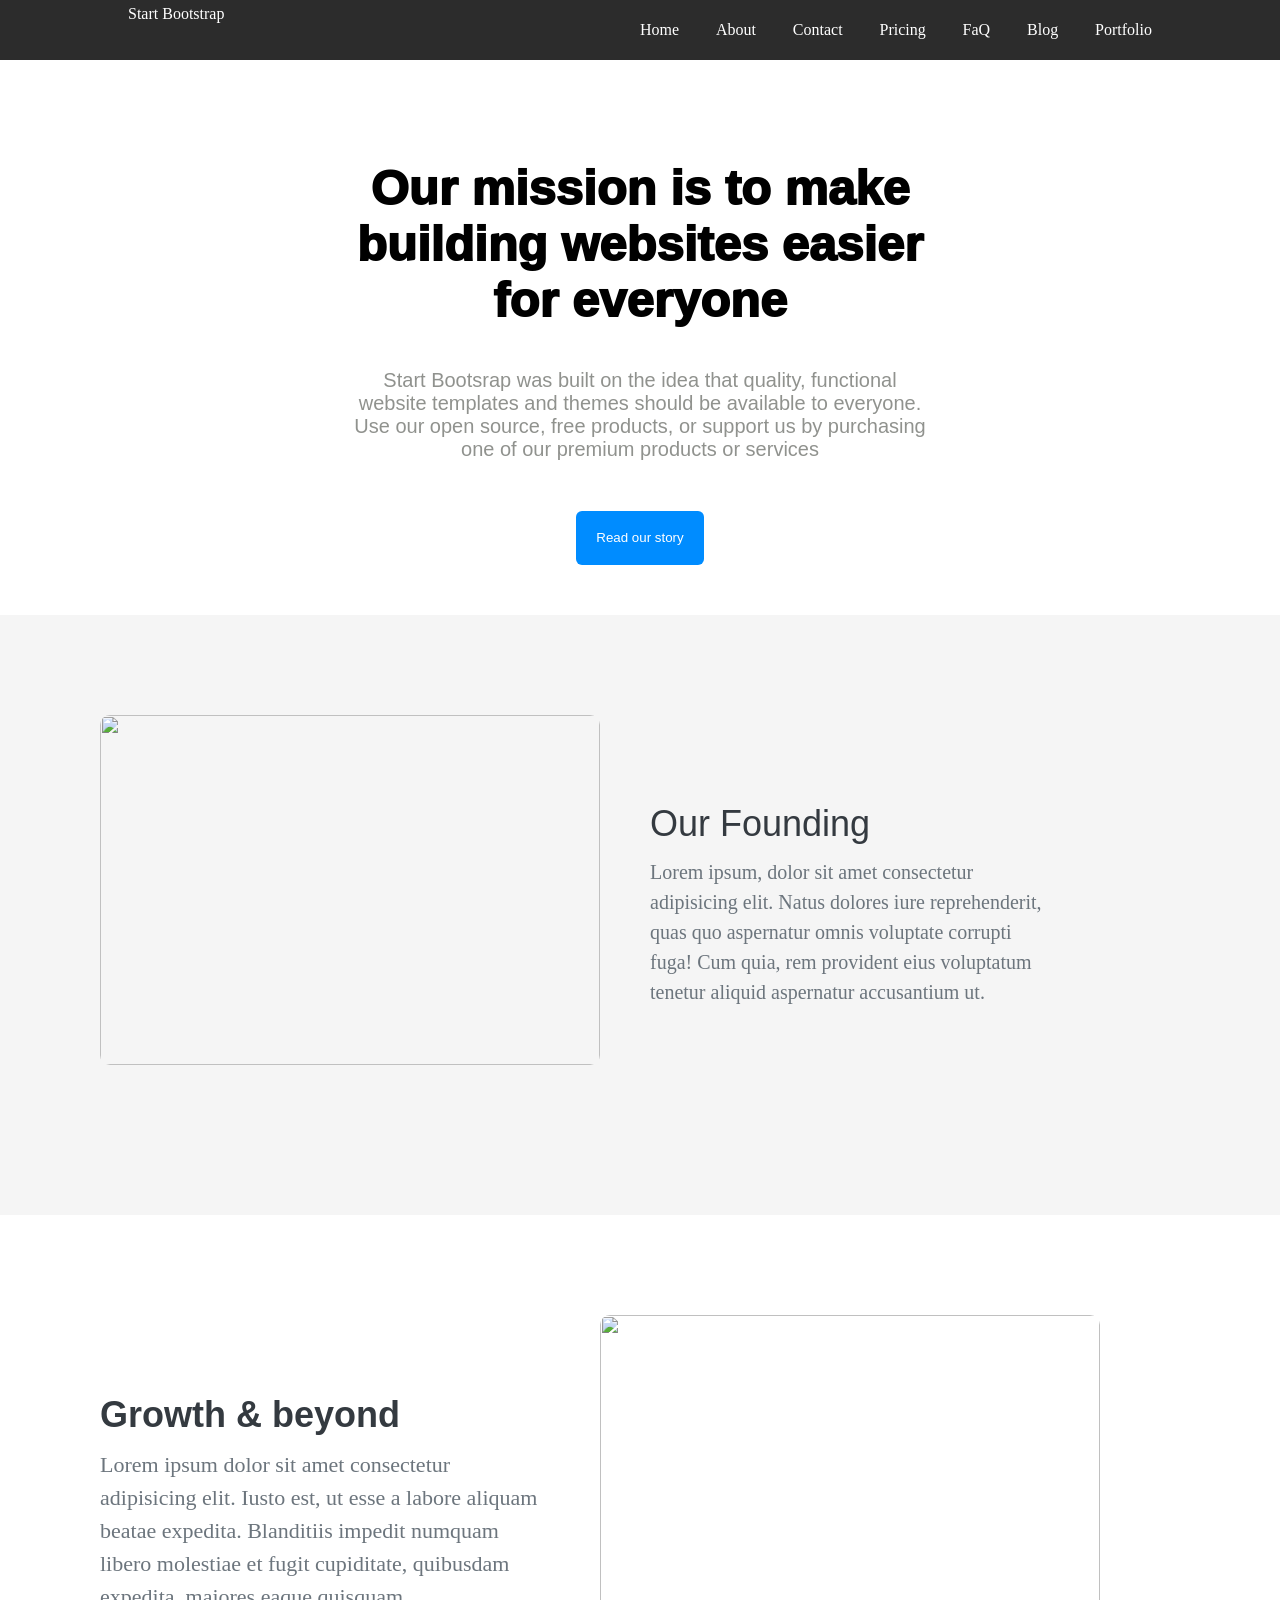
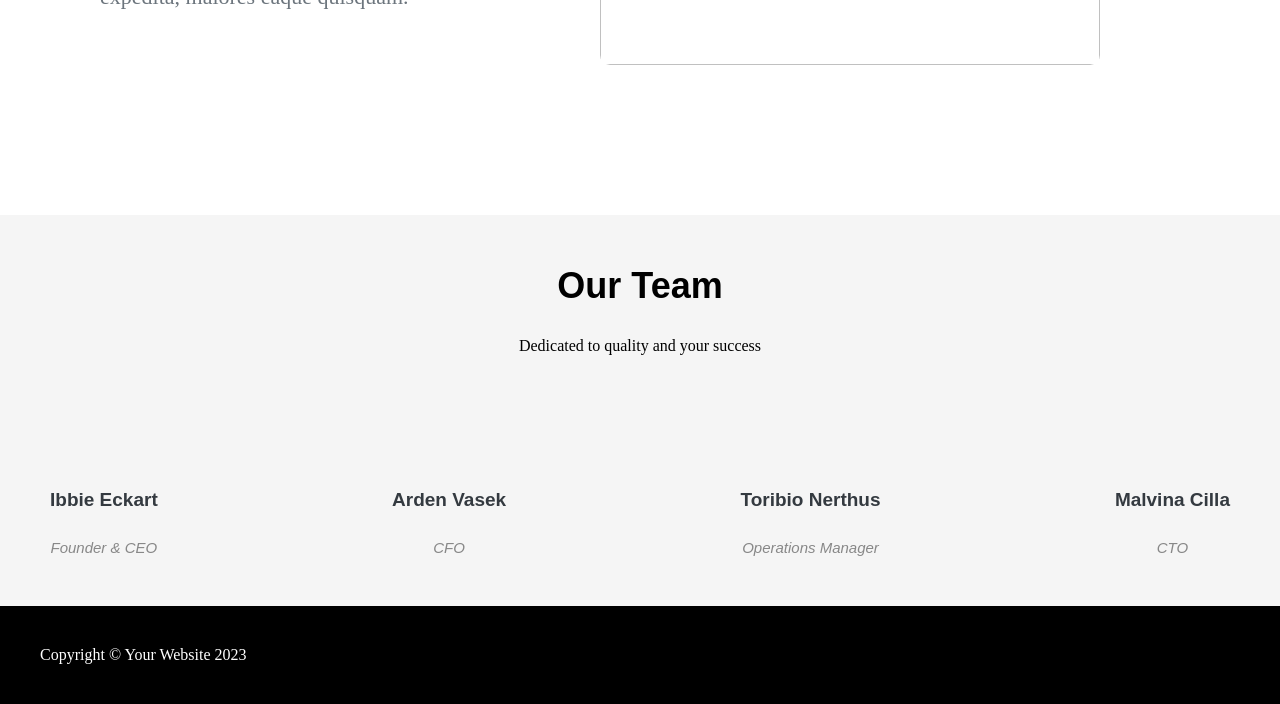
==== about.html @ 4ef692f9 "added all files" ====
<!DOCTYPE html>
<html lang="en">
<head>
    <meta charset="UTF-8">
    <meta name="viewport" content="width=device-width, initial-scale=1.0">
    <link rel="stylesheet" href="./css/style.css">
    <title>About</title>
</head>
<body>
     <header>
         <nav class="navigation">
           <p>Start Bootstrap</p>
           <ol class="navigation-list">
            <li>Home</li>
            <li>About</li>
            <li>Contact</li>
            <li>Pricing</li>
            <li>FaQ</li>
            <li>Blog</li>
            <li>Portfolio</li>
           </ol>
           <div class="hamburger-container">
               <i class="fa-solid fa-bars"></i>
           </div>
     </nav>
    </header>
    <main>
        <section class="sec1">
            <div class="d1">
                <h1 class="head1">Our mission is to make building websites easier for everyone</h1>
                <p class="pa1">Start Bootsrap was built on the idea that quality, functional website templates and themes should be available to everyone. Use our open source, free products, or support us by purchasing one of our premium products or services</p>
                <button class="btn2">Read our story</button>
            </div>
        </section>
        <section class="sec2">
            <div class="d2">
                <div class="f-img">
                     <img class="f-image" src="https://dummyimage.com/600x400/343a40/6c757d" alt="">
                </div>
                     <div class="f-text">
                        <h2>Our Founding </h2>
                        <p>Lorem ipsum, dolor sit amet consectetur adipisicing elit. Natus dolores iure reprehenderit, quas quo aspernatur omnis voluptate corrupti fuga! Cum quia, rem provident eius voluptatum tenetur aliquid aspernatur accusantium ut. 
                        </p>
                     </div>
            </div>
        </section>
        <section class="sec3">
            <div class="d3">
                <div class="g-text">
                    <h2>Growth & beyond</h2>
                    <p>Lorem ipsum dolor sit amet consectetur adipisicing elit. Iusto est, ut esse a labore aliquam beatae expedita. Blanditiis impedit numquam libero molestiae et fugit cupiditate, quibusdam expedita, maiores eaque quisquam.
                    </p>
                </div>
                <div class="g-img">
                    <img class="g-image" src="https://dummyimage.com/600x400/343a40/6c757d" alt="">
                </div>
            </div>
        </section>
        <section class="sec4">
        <div class="otd">
            <div class="d4">
                <h2>Our Team</h2>
                <p>Dedicated to quality and your success</p>
            </div>
            <div class="ot">
                <div>
                    <img class="ot-img" src="https://dummyimage.com/150x150/ced4da/6c757d" alt="">
                     <span>
                        
                                <strong>Ibbie Eckart</strong>
                                <br>
                                <small>Founder & CEO</small>
                            </span>
                </div>
                <div>
                    <img class="ot-img" src="https://dummyimage.com/150x150/ced4da/6c757d" alt="">
                     <span>
    
                                <strong>Arden Vasek</strong>
                                <br>
                                <small>CFO</small>
                            </span>
                </div>
                <div>
                    <img class="ot-img" src="https://dummyimage.com/150x150/ced4da/6c757d" alt="">
                     <span>
    
                                <strong>Toribio Nerthus</strong>
                                <br>
                                <small>Operations Manager</small>
                            </span>
                </div>
                <div>
                    <img class="ot-img" src="https://dummyimage.com/150x150/ced4da/6c757d" alt="">
                     <span>
    
                                <strong>Malvina Cilla</strong>
                                <br>
                                <small>CTO</small>
                            </span>
                </div>
        </div>
            
                
            </div>
        </section>
    </main>
     <footer>
        Copyright © Your Website 2023
     </footer>
</body>
</html>
---- css/style.css ----
header{
    color: white;
    width: 100vw;
    /* border: 1px solid blue; */
     background-color: rgb(44, 44, 44);
}
body{
    margin: 0px;
    
    padding: 0px;
}



.navigation{
    /* border: 2px solid black; */
    margin: 0 auto; 
    width: 80%;
    padding: 5px;
    display: flex;
    flex-direction: row;
    justify-content: space-between;
}
.navigation-list{
    display: flex;
   flex-direction: row;
   width: 50%;
   justify-content: space-between;
}
.navigation-list li{
     list-style-type: none;
}
main{
    width: 100vw;
    background-color: rgb(44, 44, 44);
}
.hero{
    border: none;
    width: 80%;
    margin: 0 auto;
    padding-top: 100px;
    margin-top: 0px;
    display: flex;
    flex-direction: row;
    height: 65vh;
    justify-content: space-between;
}
 .hero h1{ 
    color: white;
    text-align: left;
    padding-top: 0px;
    margin-top: 0px;
    font-size: 44px;
    font-weight: 900;
    font-family: 'Franklin Gothic Medium', 'Arial Narrow', Arial, sans-serif;
} 
 .hero-image-container{
    border: none;
    width: 45%;
    height: 85%;
    
    /* overflow: hidden; */
} 
 .hero-image{
    width: 100%;
    height: 100%;
    border: none;
    border-radius: 20px;
    /* object-fit: contain; */
} 
 .hero p{
     color: #90928E;
     font-size: 22px;
    font-family: 'Franklin Gothic Medium', 'Arial Narrow', Arial, sans-serif;
} 
 .hero-text{
    
    width: 50%;
    height: 85%;
    padding-top: 35px;
}  
 .btn{
    background-color: rgb(66, 66, 248);
    color: white;
    padding: 20px;
    padding-bottom: 20px;
    border-radius: 10px;
    width: 150px;
    height: 50px;
    font-size: 18px;
    border: none;
} 
 .btn:hover{
    background-color: black;
} 
 .btn-secondary{
    margin-left: 20px;
    background-color: black;
    color: white;
    padding: 20px;
    padding-bottom: 20px;
    border-radius: 10px;
    width: 150px;
    height: 50px;
    font-size: 18px;
    border: 1px solid white;
} 
 .hamburger-container{
    display: none;
 }   


 /* tablet responsiveness */
  @media screen and (min-width: 481px) and (max-width: 768px) {
    .hero-image-container{
        display: none;
    }
    .hero{
        display: block;
    }
    .hero h1{
        /* display: block; */
        text-align: center;
    }
    .hero-text{
        display: flex;
        flex-direction: column;
        width: 100%;
        text-align: center;
    }
    .hamburger{
        height: 30px;
        width: 30px; 
    }
    .hamburger-container{
        display: block;
       /* border: 2px solid white; */
       width: 40px;
       height: 40px;
       margin-left: 0 auto; 
       margin-top: 18px;
    }
    .navigation-list{
        display: none;
    }
 }

 /* mobile responsiveness */
  @media screen and (min-width: 320px) and (max-width: 480px) {
    .hero-image-container{
        display: none;
    }
    .hero{
        display: block;
        height: 120vh;
        margin: 0 auto;
    }
    .hero-text{
        width: 100%;
        text-align: center;
    }
    .hero-text h1{
        text-align: center;
    }
    .hamburger{
        height: 30px;
        width: 30px; 
    }
    .hamburger-container{
        display: block;

       /* border: 2px solid white; */
       width: 40px;
       height: 40px;
       margin-left: 0 auto; 
       margin-top: 18px;
    }
    .navigation-list{
        display: none;
    }
    .btn-container{
     display: flex;
     flex-direction: column;
     align-content: center;   
    }
    .btn{
        margin: 0px;
        margin-top: 10px;
        width: 200px;

    }
    .btn-secondary{
        margin: 0px;
        margin-top: 10px;
        width: 200px;

    }
 }  



 /* section2 */


 .section2{
    /* border: 4px solid rgb(181, 13, 13);  */
    background-color: white;  
    /* padding: 70px; */
    
 }
 .s2{
    
    display: flex;
    flex-direction: row;
    justify-content: space-between;
    
    
    /* align-self: baseline; */
    width: 80%;
    margin: 0 auto;
    padding: 50px 0px 50px 0px;
    /* height: 100vh; */
    margin-top: 50px;
 }
 
 h2{
    font-family: 'Franklin Gothic Medium', 'Arial Narrow', Arial, sans-serif;
    /* font-size: 30px; */
    /* border: 2px solid black; */
    width: 25%;
    text-align: left;
    margin-top: 0;
    
   /* height: 100vh; */
 }        
 .div1{
    border: none;
    border-radius: 20px;
 }
 h3{
    font-family: 'Gill Sans', 'Gill Sans MT', Calibri, 'Trebuchet MS', sans-serif;
    font-size: 20px;
 }
 .p1{
    border: none;
    border-radius: 10px;
    width: 100px;
 }
 .bi{
    color: white;
    /* font-size: 40px; */
    height: 20px;
    width: 20px;
    border: none;
    padding: 10px;
    background-color: blue;
    
    border-radius: 5px;
    /* background-color: blue; */
 }
 span{
    
    font-family: 'Franklin Gothic Medium', 'Arial Narrow', Arial, sans-serif;
 }
 /* .bi-building{
    color: blue;
    font-size: 40px;
 } */
 .div2{
 border: none;
 border-radius: 20px;
 }
 .p2{
    border: none;
    border-radius: 10px;
    width: 50px
 }
  /* .bi-toggles2{
    color: blue;
    font-size: 40px;
 }
 .bi-toggles2{
     color: blue;
    font-size: 40px;
 } */
.od{
    /* border: 2px solid rgb(203, 40, 40);  */
    display: flex;
    flex-direction: row;
    justify-content: flex-end;
    justify-content: space-between;
    width: 75%;
    gap: 25px;
    /* margin-right: 150px; */
}





 /* tablet responsiveness */
  @media screen and (min-width: 481px) and (max-width: 768px) {
 .s2{
   
   
  flex-direction: column;
 }
 .s2 h2{
 width: 100%;
 padding-bottom: 30px;
 }

 .od{

    width: 100%;
 }



  }

  /* mobile responsiveness */
  @media screen and (min-width: 320px) and (max-width: 480px) {
.s2{
  flex-direction: column;
}
 
.od{
    flex-direction: column;
}
h2{
    width: 100%;
    padding-bottom: 30px;
}
} 


/* /*  */
 .p3{
    color: black;
    font-style: italic;
    line-height: 1.4;
    margin: 0 auto 30px;
    font-size: 28px;
    max-width: 800px;
    font-style: italic;
}
.s3{
    width: 80%;
    margin: 0 auto;
    text-align: center;
    padding-top: 70px;
    padding-bottom: 70px;
}
.section3{
    background-color: whitesmoke;
    padding-bottom: 80px 0;             
}
.img{
    border-radius: 50%;
}

.slash{
    color: blue;
}
.bp{
    display: flex;
    gap: 12px;
    align-items: center;
    justify-content: center;
    font-size: 18px;
    font-weight: 50%;
    
}

/* tablet responsiveness */
  @media screen and (min-width: 481px) and (max-width: 768px){

  }

/* mobile responsiveness */
 @media screen and (min-width: 320px) and (max-width: 480px){

 }
 
 
 .section4{
    background-color: white;
 }
 .s4{
     text-align: center;
     /* padding: 100px; */
     background-color: white;
 }
 .s4 h2{
    padding-top: 100px;
    font-size: 40px;
    color: black;
    display: flex;
    justify-self: center;
 }
  .ourBlog{ 
     border: none;
    font-size: 20px;
    line-height: 1.5;
    color: rgb(92, 90, 90);
    margin: 0 auto;
    max-width: 900px;
    /* text-align: left; */
    width: 60%;
 } 
 .div4{
     width: 80%;
     margin: 0 auto;
     display: flex;
    border: none;

     justify-content: space-between;
     /* align-items: stretch; */
 }
 .box{
    border: none;
    /* flex-wrap: wrap; */
    display: flex;
    flex-direction: column;
    background-color: white;
    border-radius: 8px;
    /* overflow: hidden; */
    box-shadow: 0 2px 8px 0;
    /* margin: 0 auto; */
    /* height: 110vh;
    width: 500vw; */
    width: 30%;
 }

 .ig{
    width: 100%;
    height: 250px;
    object-fit: cover;
    display: block;
 }
 /* .igs{
    width: 100%;
    height: 250px;
    object-fit: cover;
    color: rgb(43, 42, 42);
 } */
 .txt{
    padding: 20px;
    display: flex;
    flex-direction: column;
    flex-grow: 1;
    color: rgb(68, 66, 66);
    /* padding-left: 0; */
 }
.txt h3, p{
    margin-top: 0;
}

.n{
    border: none;
    border-radius: 10px;
    align-self: flex-start;
    font-size: 14px;
    color: white;
    padding: 4px 8px;
    width: auto;
    text-align: center;
    background-color: rgb(49, 49, 248);
}

.text{
    border: none;
    display: flex;
    flex-direction: column;
    justify-content: flex-start;
    padding: 20px;
    flex-grow: 1;
    text-align: left;
}
.text h3{
    border: none;
    font-size: 20px;
    margin-top: 15px;
    width: 100%;
    /* padding-left: 15px; */
}
.text p{
    text-align: left;
    font-size: 17px;
    /* line-height: 1.5; */
    
}
 .under{
    border: none;
    display: flex;
    align-items: center;
    gap: 10px;
    margin-top: auto;
    font-size: 14px;
    
 }
 .i{
    width: 40px;
    height: 40px;
    border-radius: 50%;
 }
.w{
    font-size: 16px;

}




.border{
    border: none;
    background-color: rgb(45, 110, 251);
    margin-left: 150px;
    margin-bottom: 80px;
    margin-top: 80px;
    padding-top: 20px;
    padding-bottom: 20px;
    padding-left: 30px;
    width: 70%;
    border-radius: 20px;
    display: flex;
    flex-direction: row;
    width: 73%;
    justify-content: space-between;
    align-items: center;
}
.left h2{
    color: white;
    font-size: 30px;
    margin-top: 0;
    margin-left: 0;
    margin-bottom: 10px;
    width: 100%;
}
.left p{
    color: rgb(174, 174, 215);
    font-size: 18px;
    margin: 0;
}
.right{
    width: 40%;
    padding-right: 30px;
}
.input{
    display: flex;
    margin-top: 30px;
}
.input input{
    display: flex;
    padding: 10px;
    margin-left: 40px;
    font-size: 16px;
    border: none;
    border-top-left-radius: 6px;
    border-bottom-left-radius: 6px;
    
}
.input button{
    /* padding-top: 14px; */
    padding-left: 22px;
    font-size: 16px;
    color: white;
    background-color: transparent;
    border: 1px solid white;
    border-top-right-radius: 6px;
    border-bottom-right-radius: 6px;
    cursor: pointer;
}
.right p{
        color: rgb(174, 174, 215);
        font-size: 16px;
        margin-top: 15px;
}




footer{
    background-color: black;
    color: white;
    padding: 40px;
    font-size: 16px;
    position: static;
}



/* tablet responsiveness */
  @media screen and (min-width: 481px) and (max-width: 768px){
   .s4 h2
    .box{
    display: flex;
    flex-direction: column;
   }
  }

/* mobile responsiveness */
 @media screen and (min-width: 320px) and (max-width: 480px){

 }












 /* about html */

 .sec1{
    background-color: white;
    /* display: flex;
    flex-direction: column; */
 }
 .d1{
    display: flex;
    flex-direction: column;
 }
.head1{
    /* border: 2px solid blue; */
     width: 50%;
     align-self: center;
     
    text-align: center;
     padding-top: 0px;
    margin-top: 100px;
    font-size: 49px;
    font-weight: 1000;
    font-family: 'Gill Sans', 'Gill Sans MT', Calibri, 'Trebuchet MS', sans-serif;
}
.pa1{
    /* border: 2px solid blue; */
    width: 45%;
    text-align: center;
    align-self: center;
    font-size: 20px;
    color: #90928E;
    margin: 0px;
    font-family: 'Gill Sans', 'Gill Sans MT', Calibri, 'Trebuchet MS', sans-serif;
    padding: 0px;
}
.btn2{
    width: 10vw;
    height: 6vh;
    border: none;
    border-radius: 6px;
    background-color: rgb(0, 140, 255);
    color: white;
    align-self: center;
    margin: 50px;
    font-weight: 500;
}
.btn2:hover{
    background-color: rgb(55, 105, 215);
}
.sec2{
    background-color: whitesmoke;
    
}
.d2{
    display: flex;
    flex-direction: row;
    gap: 50px;
    padding: 100px;
    justify-content: space-between;
}
.f-img{
   /* border: 2px solid blue; */
    width: 500px;
     height: 400px; 
    /* flex: 1; */
}
.f-image{
      width: 500px;
    height: 350px;
    display: block;
    
    border-radius: 10px;
}
.f-text{
    align-content: center
    
}
.f-text h2{
      /* text-align: right;
    padding-top: 0px;
    margin-top: 0px;
    font-size: 36px;
    font-weight: 800;
    font-family: 'Franklin Gothic Medium', 'Arial Narrow', Arial, sans-serif; */
    /* border: 2px solid blueviolet; */
    font-weight: 500;
    width: 50%;
    font-size: 36px;
    color: #343a40;
    margin-bottom: 12px;
}
.f-text p{
    color: #6c757d;
    font-size: 20px;
    width: 75%;
    line-height: 1.5;
    margin-top: 0 auto;
}

/* next section */
.sec3{
    background-color: white;
}
.d3{
    display: flex;
    flex-direction: row;
    gap: 50px;
    padding: 100px;
    justify-content: space-between;
}
.g-img{
   /* border: 2px solid blue; */
   margin-right: 80px;
    width: 500px;
     height: 400px; 
    /* flex: 1; */
}
 .g-image{ 
      width: 500px;
    height: 350px;
    display: block;
    
    border-radius: 10px;
} 
 .g-text{
    align-content: center
    
} 
 .g-text h2{
      /* text-align: right;
    padding-top: 0px;
    margin-top: 0px;
    font-size: 36px;
    font-weight: 800;
    font-family: 'Franklin Gothic Medium', 'Arial Narrow', Arial, sans-serif; */
     /* border: 2px solid blueviolet;  */
    font-weight: 700;
    width: 80%;
    font-size: 36px;
    color: #343a40;
    margin-bottom: 12px;
} 
 .g-text p{
    /* border: 2px solid red; */
    color: #6c757d;
    font-size: 22px;
    width: 100%;
    line-height: 1.5;
    margin-top: 0 auto;
} 


/* next-section */
.sec4{
    background-color: whitesmoke;
    margin: 0 auto;
}
.d4{
    display: flex;
    flex-direction: column;
    padding: 50px;
    align-items: center;
    margin: 0;
}
.d4 h2{
       text-align: center;
       font-size: 36px;
}
.ot{
    display: flex;
    flex-direction: row;
    padding: 50px;
    justify-content: space-between;
}
.ot-img{
    border-radius: 50%;
}
span{
    font-family: 'Franklin Gothic Medium', 'Arial Narrow', Arial, sans-serif;
    display: flex;
    flex-direction: column;
    /* justify-content: center;  */
    flex: 1;
    text-align: center;
}
strong{
    font-size: 19px;
    color: #343a40;
    margin-bottom: 10px;
}
small{
    font-size: 15px;
    color: #888;
    font-style: italic;
}
footer{
    background-color: black;
    color: white;
    padding: 40px;
    font-size: 16px;
    position: static;
}

/* tablet responsiveness */
  @media screen and (min-width: 481px) and (max-width: 768px){
    .btn2{
        width: 20%;
    }
    .head1{
        width: 80%;
        font-size: 40px;
        font-weight: 700;
    }
    .pa1{
        width: 70%;
    }
    .d2{
        /* display: flex;
        flex-direction: row;
        flex-wrap: wrap; */
        display: block;
        display: flex;
        flex-direction: column;

        /* flex-wrap: wrap; */
        
    }
    .d3{
         display: block;
        display: flex;
        flex-direction: column-reverse;
    }
   
    footer{
        background-color: black;
        color: white;
        padding: 40px;
        font-size: 16px;

        /* position: static; */
    }
.otd{
    display: flex;
    flex-direction: column;
    justify-content: space-between;
}

  }

/* mobile responsiveness */
 @media screen and (min-width: 320px) and (max-width: 480px){
 .btn2{
        width: 20%;
    }
    .head1{
        width: 80%;
        font-size: 40px;
        font-weight: 700;
    }
    .pa1{
        width: 70%;
    }
    .d2{
        /* display: flex;
        flex-direction: row;
        flex-wrap: wrap; */
        display: block;
        display: flex;
        flex-direction: column;

        /* flex-wrap: wrap; */
        
    }
    .d3{
         display: block;
        display: flex;
        flex-direction: column-reverse;
    }
   
    footer{
        background-color: black;
        color: white;
        padding: 40px;
        font-size: 16px;
        margin-right: 20px;

        /* position: static; */
    }
.otd{
    display: flex;
    flex-direction: column;
    justify-content: space-between;
}
 }






/* contact page */
.contact{
    background-color: white;
}
.dc{
    border: none;
    width: 80vw;
    height: 95vh;
    display: flex;
    flex-direction: column;
    justify-self: center;
    align-items: center;
    padding: 60px;
    background-color: whitesmoke;
}
.ct h2{
    width: 100%;
    font-size: 40px;

}
.ct p{
    font-size: 20px;
}
.fa-envelope{
    background-color: rgb(0, 136, 255);
    color: white;
    border-radius: 5px;
    width: 40px;
    height: 30px; 
    padding: 10px;
    font-size: 30px;
    margin-left: 70px;
}
.ci{
    width: 400px;
    height: 30px;
    padding-top: 6px;
    padding-bottom: 6px;
    padding-left: 10px;
    border-radius: 5px;
    border: 1px solid #6c757d;
    background-color: white;
    font-size: 16px;
    color: black;
}
.ta{
    width: 400px;
    height: 150px;
    border-radius: 5px;
    border: 1px solid #6c757d;
    font-size: 17px;
    padding-top: 6px;
    padding-bottom: 6px;
    padding-left: 10px;
}
.but{
    width: 415px;
    font-size: 16px;
    /* height: 20px; */
    padding: 10px;
    background-color: rgb(86, 172, 248);
    border: none;
    color: white;
    font-weight: 300;
    border-radius: 6px;
}
.c-icons{
    display: flex;
    flex-direction: row;
    /* flex-wrap: wrap; */
    margin-top:  50px;
    margin-bottom: 50px;
    justify-content: space-between;
    /* border: 2px solid rgb(34, 134, 30); */
    /* text-align: center; */
}
.c-icon{
    /* padding: 10px; */
    width: 20%;
    justify-content: start;
    text-align: start;
    display: flex;
    flex-direction: column;
}
.icon{
     background-color: rgb(0, 136, 255);
    color: white;
    margin-bottom: 15px;
    border-radius: 5px;
    width: 40px;
    height: 30px; 
    padding: 10px;
    font-size: 30px;
    /* text-align: center; */
}
.c-ic{
    /* border: 2px solid black; */
    width: 89vw;
    display: flex;
    flex-direction: column-reverse;
    justify-content: flex-end;
    margin: 0 auto;
}
.sp{
    display: flex;
    /* flex-direction: column-reverse; */
    /* align-content: flex-start; */
    text-align: left;
}
footer{
    background-color: black;
    color: white;
    padding: 40px;
    font-size: 16px;
    position: static;
}
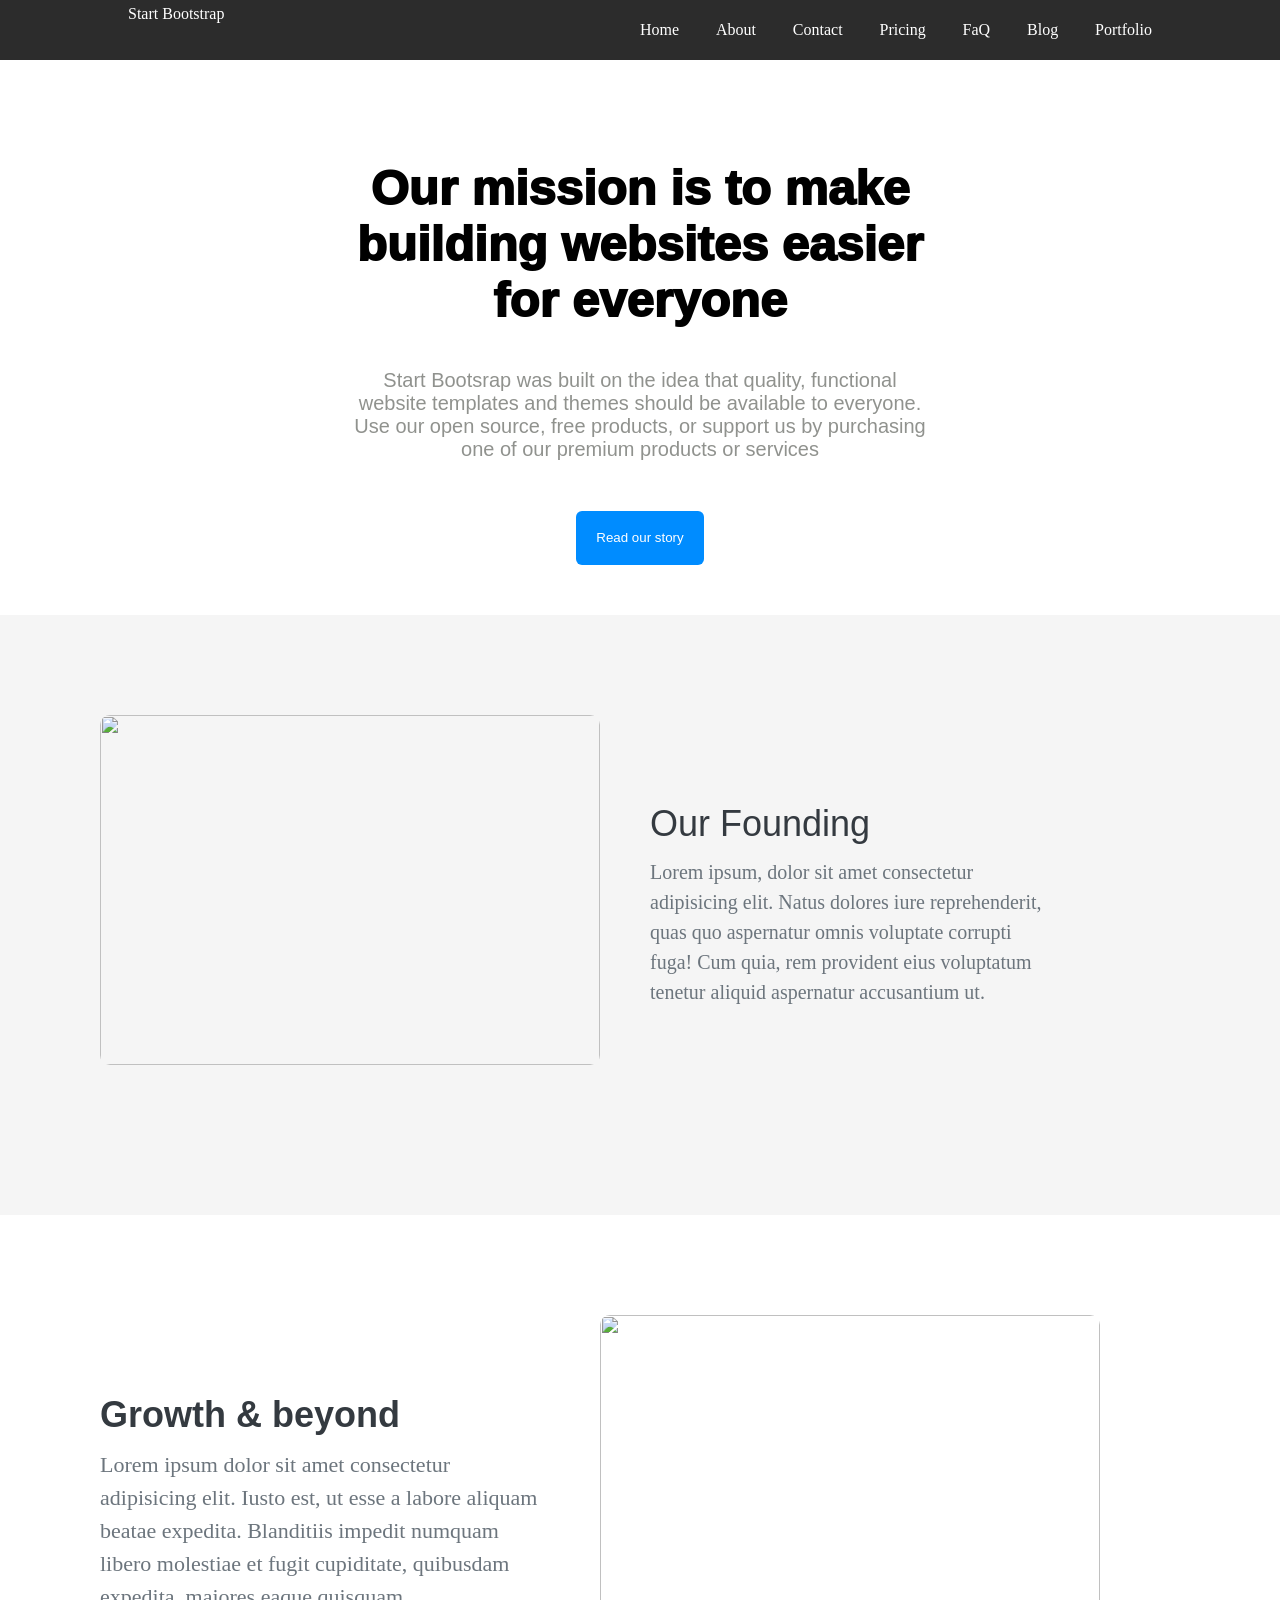
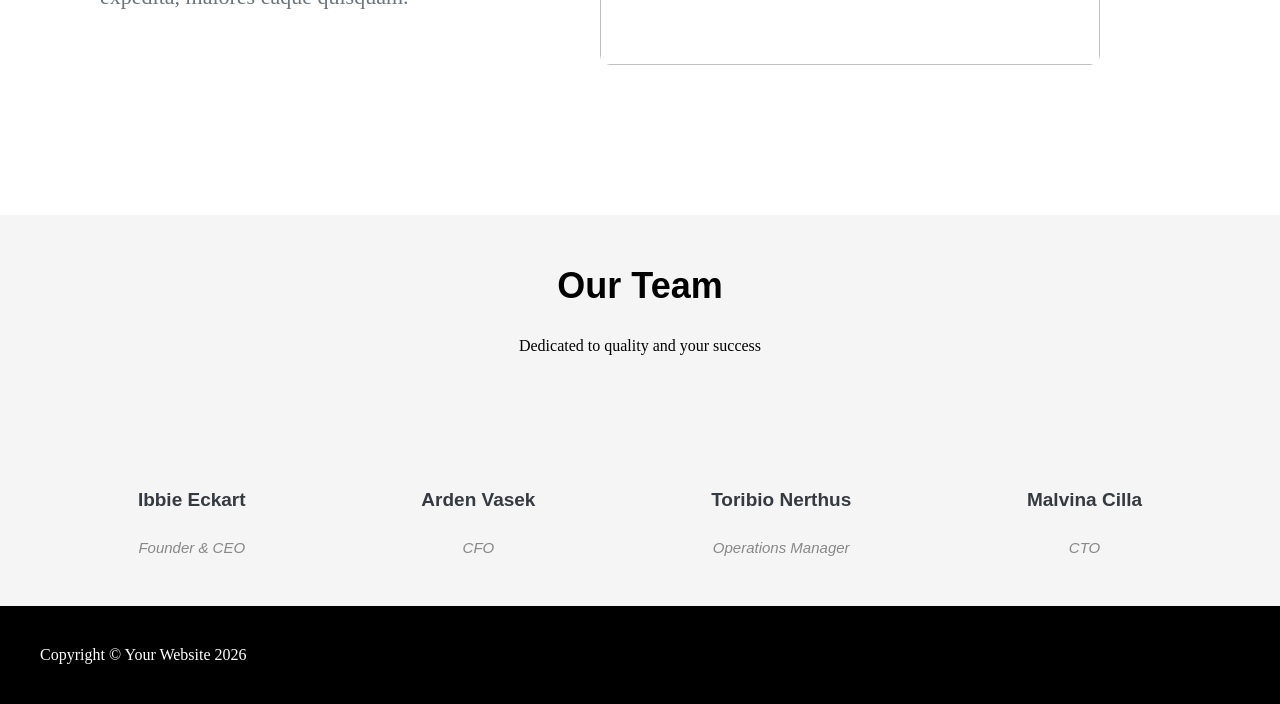
==== commit 5fa3687b: "updated index.html" ====
--- a/about.html
+++ b/about.html
@@ -65,7 +65,7 @@
             <div class="ot">
                 <div>
                     <img class="ot-img" src="https://dummyimage.com/150x150/ced4da/6c757d" alt="">
-                     <span>
+                     <span class="ot-text">
                         
                                 <strong>Ibbie Eckart</strong>
                                 <br>
@@ -74,7 +74,7 @@
                 </div>
                 <div>
                     <img class="ot-img" src="https://dummyimage.com/150x150/ced4da/6c757d" alt="">
-                     <span>
+                     <span class="ot-text">
     
                                 <strong>Arden Vasek</strong>
                                 <br>
@@ -83,7 +83,7 @@
                 </div>
                 <div>
                     <img class="ot-img" src="https://dummyimage.com/150x150/ced4da/6c757d" alt="">
-                     <span>
+                     <span class="ot-text">
     
                                 <strong>Toribio Nerthus</strong>
                                 <br>
@@ -92,7 +92,7 @@
                 </div>
                 <div>
                     <img class="ot-img" src="https://dummyimage.com/150x150/ced4da/6c757d" alt="">
-                     <span>
+                     <span class="ot-text">
     
                                 <strong>Malvina Cilla</strong>
                                 <br>
@@ -106,7 +106,7 @@
         </section>
     </main>
      <footer>
-        Copyright © Your Website 2023
+        Copyright © Your Website 2026
      </footer>
 </body>
 </html>
--- a/css/style.css
+++ b/css/style.css
@@ -1,281 +1,268 @@
- header{
-    color: white;
-    width: 100vw;
-    /* border: 1px solid blue; */
-     background-color: rgb(44, 44, 44);
-}
-body{
+header {
+  color: white;
+  width: 100vw;
+  /* border: 1px solid blue; */
+  background-color: rgb(44, 44, 44);
+}
+body {
+  margin: 0px;
+
+  padding: 0px;
+}
+
+.navigation {
+  /* border: 2px solid black; */
+  margin: 0 auto;
+  width: 80%;
+  padding: 5px;
+  display: flex;
+  flex-direction: row;
+  justify-content: space-between;
+}
+.navigation-list {
+  display: flex;
+  flex-direction: row;
+  width: 50%;
+  justify-content: space-between;
+}
+.navigation-list li {
+  list-style-type: none;
+}
+main {
+  width: 100vw;
+  background-color: rgb(44, 44, 44);
+}
+.hero {
+  border: none;
+  width: 80%;
+  margin: 0 auto;
+  padding-top: 100px;
+  margin-top: 0px;
+  display: flex;
+  flex-direction: row;
+  height: 65vh;
+  justify-content: space-between;
+}
+.hero h1 {
+  color: white;
+  text-align: left;
+  padding-top: 0px;
+  margin-top: 0px;
+  font-size: 44px;
+  font-weight: 900;
+  font-family: "Franklin Gothic Medium", "Arial Narrow", Arial, sans-serif;
+}
+.hero-image-container {
+  border: none;
+  width: 45%;
+  height: 85%;
+
+  /* overflow: hidden; */
+}
+.hero-image {
+  width: 100%;
+  height: 100%;
+  border: none;
+  border-radius: 20px;
+  /* object-fit: contain; */
+}
+.hero p {
+  color: #90928e;
+  font-size: 22px;
+  font-family: "Franklin Gothic Medium", "Arial Narrow", Arial, sans-serif;
+}
+.hero-text {
+  width: 50%;
+  height: 85%;
+  padding-top: 35px;
+}
+.btn {
+  background-color: rgb(66, 66, 248);
+  color: white;
+  padding: 20px;
+  padding-bottom: 20px;
+  border-radius: 10px;
+  width: 150px;
+  height: 50px;
+  font-size: 18px;
+  border: none;
+}
+.btn:hover {
+  background-color: black;
+}
+.btn-secondary {
+  margin-left: 20px;
+  background-color: black;
+  color: white;
+  padding: 20px;
+  padding-bottom: 20px;
+  border-radius: 10px;
+  width: 150px;
+  height: 50px;
+  font-size: 18px;
+  border: 1px solid white;
+}
+.hamburger-container {
+  display: none;
+}
+
+/* tablet responsiveness */
+@media screen and (min-width: 481px) and (max-width: 768px) {
+  .hero-image-container {
+    display: none;
+  }
+  .hero {
+    display: block;
+  }
+  .hero h1 {
+    /* display: block; */
+    text-align: center;
+  }
+  .hero-text {
+    display: flex;
+    flex-direction: column;
+    width: 100%;
+    text-align: center;
+  }
+  .hamburger {
+    height: 30px;
+    width: 30px;
+  }
+  .hamburger-container {
+    display: block;
+    /* border: 2px solid white; */
+    width: 40px;
+    height: 40px;
+    margin-left: 0 auto;
+    margin-top: 18px;
+  }
+  .navigation-list {
+    display: none;
+  }
+}
+
+/* mobile responsiveness */
+@media screen and (min-width: 320px) and (max-width: 480px) {
+  .hero-image-container {
+    display: none;
+  }
+  .hero {
+    display: block;
+    height: 120vh;
+    margin: 0 auto;
+  }
+  .hero-text {
+    width: 100%;
+    text-align: center;
+  }
+  .hero-text h1 {
+    text-align: center;
+  }
+  .hamburger {
+    height: 30px;
+    width: 30px;
+  }
+  .hamburger-container {
+    display: block;
+
+    /* border: 2px solid white; */
+    width: 40px;
+    height: 40px;
+    margin-left: 0 auto;
+    margin-top: 18px;
+  }
+  .navigation-list {
+    display: none;
+  }
+  .btn-container {
+    display: flex;
+    flex-direction: column;
+    align-content: center;
+  }
+  .btn {
     margin: 0px;
-    
-    padding: 0px;
-}
-
-
-
-.navigation{
-    /* border: 2px solid black; */
-    margin: 0 auto; 
-    width: 80%;
-    padding: 5px;
-    display: flex;
-    flex-direction: row;
-    justify-content: space-between;
-}
-.navigation-list{
-    display: flex;
-   flex-direction: row;
-   width: 50%;
-   justify-content: space-between;
-}
-.navigation-list li{
-     list-style-type: none;
-}
-main{
-    width: 100vw;
-    background-color: rgb(44, 44, 44);
-}
-.hero{
-    border: none;
-    width: 80%;
-    margin: 0 auto;
-    padding-top: 100px;
-    margin-top: 0px;
-    display: flex;
-    flex-direction: row;
-    height: 65vh;
-    justify-content: space-between;
-}
- .hero h1{ 
-    color: white;
-    text-align: left;
-    padding-top: 0px;
-    margin-top: 0px;
-    font-size: 44px;
-    font-weight: 900;
-    font-family: 'Franklin Gothic Medium', 'Arial Narrow', Arial, sans-serif;
-} 
- .hero-image-container{
-    border: none;
-    width: 45%;
-    height: 85%;
-    
-    /* overflow: hidden; */
-} 
- .hero-image{
-    width: 100%;
-    height: 100%;
-    border: none;
-    border-radius: 20px;
-    /* object-fit: contain; */
-} 
- .hero p{
-     color: #90928E;
-     font-size: 22px;
-    font-family: 'Franklin Gothic Medium', 'Arial Narrow', Arial, sans-serif;
-} 
- .hero-text{
-    
-    width: 50%;
-    height: 85%;
-    padding-top: 35px;
-}  
- .btn{
-    background-color: rgb(66, 66, 248);
-    color: white;
-    padding: 20px;
-    padding-bottom: 20px;
-    border-radius: 10px;
-    width: 150px;
-    height: 50px;
-    font-size: 18px;
-    border: none;
-} 
- .btn:hover{
-    background-color: black;
-} 
- .btn-secondary{
-    margin-left: 20px;
-    background-color: black;
-    color: white;
-    padding: 20px;
-    padding-bottom: 20px;
-    border-radius: 10px;
-    width: 150px;
-    height: 50px;
-    font-size: 18px;
-    border: 1px solid white;
-} 
- .hamburger-container{
-    display: none;
- }   
-
-
- /* tablet responsiveness */
-  @media screen and (min-width: 481px) and (max-width: 768px) {
-    .hero-image-container{
-        display: none;
-    }
-    .hero{
-        display: block;
-    }
-    .hero h1{
-        /* display: block; */
-        text-align: center;
-    }
-    .hero-text{
-        display: flex;
-        flex-direction: column;
-        width: 100%;
-        text-align: center;
-    }
-    .hamburger{
-        height: 30px;
-        width: 30px; 
-    }
-    .hamburger-container{
-        display: block;
-       /* border: 2px solid white; */
-       width: 40px;
-       height: 40px;
-       margin-left: 0 auto; 
-       margin-top: 18px;
-    }
-    .navigation-list{
-        display: none;
-    }
- }
-
- /* mobile responsiveness */
-  @media screen and (min-width: 320px) and (max-width: 480px) {
-    .hero-image-container{
-        display: none;
-    }
-    .hero{
-        display: block;
-        height: 120vh;
-        margin: 0 auto;
-    }
-    .hero-text{
-        width: 100%;
-        text-align: center;
-    }
-    .hero-text h1{
-        text-align: center;
-    }
-    .hamburger{
-        height: 30px;
-        width: 30px; 
-    }
-    .hamburger-container{
-        display: block;
-
-       /* border: 2px solid white; */
-       width: 40px;
-       height: 40px;
-       margin-left: 0 auto; 
-       margin-top: 18px;
-    }
-    .navigation-list{
-        display: none;
-    }
-    .btn-container{
-     display: flex;
-     flex-direction: column;
-     align-content: center;   
-    }
-    .btn{
-        margin: 0px;
-        margin-top: 10px;
-        width: 200px;
-
-    }
-    .btn-secondary{
-        margin: 0px;
-        margin-top: 10px;
-        width: 200px;
-
-    }
- }  
-
-
-
- /* section2 */
-
-
- .section2{
-    /* border: 4px solid rgb(181, 13, 13);  */
-    background-color: white;  
-    /* padding: 70px; */
-    
- }
- .s2{
-    
-    display: flex;
-    flex-direction: row;
-    justify-content: space-between;
-    
-    
-    /* align-self: baseline; */
-    width: 80%;
-    margin: 0 auto;
-    padding: 50px 0px 50px 0px;
-    /* height: 100vh; */
-    margin-top: 50px;
- }
- 
- h2{
-    font-family: 'Franklin Gothic Medium', 'Arial Narrow', Arial, sans-serif;
-    /* font-size: 30px; */
-    /* border: 2px solid black; */
-    width: 25%;
-    text-align: left;
-    margin-top: 0;
-    
-   /* height: 100vh; */
- }        
- .div1{
-    border: none;
-    border-radius: 20px;
- }
- h3{
-    font-family: 'Gill Sans', 'Gill Sans MT', Calibri, 'Trebuchet MS', sans-serif;
-    font-size: 20px;
- }
- .p1{
-    border: none;
-    border-radius: 10px;
-    width: 100px;
- }
- .bi{
-    color: white;
-    /* font-size: 40px; */
-    height: 20px;
-    width: 20px;
-    border: none;
-    padding: 10px;
-    background-color: blue;
-    
-    border-radius: 5px;
-    /* background-color: blue; */
- }
- span{
-    
-    font-family: 'Franklin Gothic Medium', 'Arial Narrow', Arial, sans-serif;
- }
- /* .bi-building{
+    margin-top: 10px;
+    width: 200px;
+  }
+  .btn-secondary {
+    margin: 0px;
+    margin-top: 10px;
+    width: 200px;
+  }
+}
+
+/* section2 */
+
+.section2 {
+  /* border: 4px solid rgb(181, 13, 13);  */
+  background-color: white;
+  /* padding: 70px; */
+}
+.s2 {
+  display: flex;
+  flex-direction: row;
+  justify-content: space-between;
+
+  /* align-self: baseline; */
+  width: 80%;
+  margin: 0 auto;
+  padding: 50px 0px 50px 0px;
+  /* height: 100vh; */
+  margin-top: 50px;
+}
+
+h2 {
+  font-family: "Franklin Gothic Medium", "Arial Narrow", Arial, sans-serif;
+  /* font-size: 30px; */
+  /* border: 2px solid black; */
+  width: 25%;
+  text-align: left;
+  margin-top: 0;
+
+  /* height: 100vh; */
+}
+.div1 {
+  border: none;
+  border-radius: 20px;
+}
+h3 {
+  font-family: "Gill Sans", "Gill Sans MT", Calibri, "Trebuchet MS", sans-serif;
+  font-size: 20px;
+}
+.p1 {
+  border: none;
+  border-radius: 10px;
+  width: 100px;
+}
+.bi {
+  color: white;
+  /* font-size: 40px; */
+  height: 20px;
+  width: 20px;
+  border: none;
+  padding: 10px;
+  background-color: blue;
+
+  border-radius: 5px;
+  /* background-color: blue; */
+}
+span {
+  font-family: "Franklin Gothic Medium", "Arial Narrow", Arial, sans-serif;
+}
+/* .bi-building{
     color: blue;
     font-size: 40px;
  } */
- .div2{
- border: none;
- border-radius: 20px;
- }
- .p2{
-    border: none;
-    border-radius: 10px;
-    width: 50px
- }
-  /* .bi-toggles2{
+.div2 {
+  border: none;
+  border-radius: 20px;
+}
+.p2 {
+  border: none;
+  border-radius: 10px;
+  width: 50px;
+}
+/* .bi-toggles2{
     color: blue;
     font-size: 40px;
  }
@@ -283,751 +270,950 @@
      color: blue;
     font-size: 40px;
  } */
-.od{
-    /* border: 2px solid rgb(203, 40, 40);  */
-    display: flex;
-    flex-direction: row;
-    justify-content: flex-end;
-    justify-content: space-between;
-    width: 75%;
-    gap: 25px;
-    /* margin-right: 150px; */
-}
-
-
-
-
-
- /* tablet responsiveness */
-  @media screen and (min-width: 481px) and (max-width: 768px) {
- .s2{
-   
-   
-  flex-direction: column;
- }
- .s2 h2{
- width: 100%;
- padding-bottom: 30px;
- }
-
- .od{
-
-    width: 100%;
- }
-
-
-
-  }
-
-  /* mobile responsiveness */
-  @media screen and (min-width: 320px) and (max-width: 480px) {
-.s2{
-  flex-direction: column;
-}
- 
-.od{
-    flex-direction: column;
-}
-h2{
+.od {
+  /* border: 2px solid rgb(203, 40, 40);  */
+  display: flex;
+  flex-direction: row;
+  justify-content: flex-end;
+  justify-content: space-between;
+  width: 75%;
+  gap: 25px;
+  /* margin-right: 150px; */
+}
+
+/* tablet responsiveness */
+@media screen and (min-width: 481px) and (max-width: 768px) {
+  .s2 {
+    flex-direction: column;
+  }
+  .s2 h2 {
     width: 100%;
     padding-bottom: 30px;
-}
-} 
-
+  }
+
+  .od {
+    width: 100%;
+  }
+}
+
+/* mobile responsiveness */
+@media screen and (min-width: 320px) and (max-width: 480px) {
+  .s2 {
+    flex-direction: column;
+  }
+
+  .od {
+    flex-direction: column;
+  }
+  h2 {
+    width: 100%;
+    padding-bottom: 30px;
+  }
+}
 
 /* /*  */
- .p3{
-    color: black;
-    font-style: italic;
-    line-height: 1.4;
-    margin: 0 auto 30px;
-    font-size: 28px;
-    max-width: 800px;
-    font-style: italic;
-}
-.s3{
-    width: 80%;
-    margin: 0 auto;
-    text-align: center;
-    padding-top: 70px;
-    padding-bottom: 70px;
-}
-.section3{
-    background-color: whitesmoke;
-    padding-bottom: 80px 0;             
-}
-.img{
-    border-radius: 50%;
-}
-
-.slash{
-    color: blue;
-}
-.bp{
-    display: flex;
-    gap: 12px;
-    align-items: center;
-    justify-content: center;
-    font-size: 18px;
-    font-weight: 50%;
+.p3 {
+  color: black;
+  font-style: italic;
+  line-height: 1.4;
+  margin: 0 auto 30px;
+  font-size: 28px;
+  max-width: 800px;
+  font-style: italic;
+}
+.s3 {
+  width: 80%;
+  margin: 0 auto;
+  text-align: center;
+  padding-top: 70px;
+  padding-bottom: 70px;
+}
+.section3 {
+  background-color: whitesmoke;
+  padding-bottom: 80px 0;
+}
+.img {
+  border-radius: 50%;
+}
+
+.slash {
+  color: blue;
+}
+.bp {
+  display: flex;
+  gap: 12px;
+  align-items: center;
+  justify-content: center;
+  font-size: 18px;
+  font-weight: 50%;
+}
+
+/* tablet responsiveness */
+@media screen and (min-width: 481px) and (max-width: 768px) {
+}
+
+/* mobile responsiveness */
+@media screen and (min-width: 320px) and (max-width: 480px) {
+}
+
+.section4 {
+  background-color: white;
+  border: px solid blue;
+}
+.s4 {
+  text-align: center;
+  /* padding: 100px; */
+  background-color: white;
+}
+.s4 h2 {
+  padding-top: 100px;
+  font-size: 40px;
+  color: black;
+  display: flex;
+  justify-self: center;
+}
+.ourBlog {
+  border: none;
+  font-size: 20px;
+  line-height: 1.5;
+  color: rgb(92, 90, 90);
+  margin: 0 auto;
+  max-width: 900px;
+  /* text-align: left; */
+  width: 60%;
+}
+.div4 {
+  width: 80%;
+  margin: 0 auto;
+  display: flex;
+  border: none;
+  /* border: 1px solid red; */
+  justify-content: space-between;
+  /* align-items: stretch; */
+}
+.box {
+  border: none;
+  /* flex-wrap: wrap; */
+  display: flex;
+  flex-direction: column;
+  background-color: white;
+  border-radius: 8px;
+  /* overflow: hidden; */
+  box-shadow: 0 2px 8px 0;
+  /* margin: 0 auto; */
+  /* height: 110vh;
+    width: 500vw; */
+  width: 30%;
+}
+
+ .undertext{
+    /* border: 1px solid red; */
     
-}
-
-/* tablet responsiveness */
-  @media screen and (min-width: 481px) and (max-width: 768px){
-
-  }
-
-/* mobile responsiveness */
- @media screen and (min-width: 320px) and (max-width: 480px){
-
- }
- 
- 
- .section4{
-    background-color: white;
- }
- .s4{
-     text-align: center;
-     /* padding: 100px; */
-     background-color: white;
- }
- .s4 h2{
-    padding-top: 100px;
-    font-size: 40px;
-    color: black;
-    display: flex;
-    justify-self: center;
- }
-  .ourBlog{ 
-     border: none;
-    font-size: 20px;
-    line-height: 1.5;
-    color: rgb(92, 90, 90);
-    margin: 0 auto;
-    max-width: 900px;
-    /* text-align: left; */
-    width: 60%;
- } 
- .div4{
-     width: 80%;
-     margin: 0 auto;
-     display: flex;
-    border: none;
-
-     justify-content: space-between;
-     /* align-items: stretch; */
- }
- .box{
-    border: none;
-    /* flex-wrap: wrap; */
-    display: flex;
-    flex-direction: column;
-    background-color: white;
-    border-radius: 8px;
-    /* overflow: hidden; */
-    box-shadow: 0 2px 8px 0;
-    /* margin: 0 auto; */
-    /* height: 110vh;
-    width: 500vw; */
-    width: 30%;
- }
-
- .ig{
-    width: 100%;
-    height: 250px;
-    object-fit: cover;
-    display: block;
- }
- /* .igs{
+    text-align: left;
+  }
+
+.ig {
+  width: 100%;
+  height: 250px;
+  object-fit: cover;
+  display: block;
+}
+/* .igs{
     width: 100%;
     height: 250px;
     object-fit: cover;
     color: rgb(43, 42, 42);
  } */
- .txt{
-    padding: 20px;
-    display: flex;
-    flex-direction: column;
-    flex-grow: 1;
-    color: rgb(68, 66, 66);
-    /* padding-left: 0; */
- }
-.txt h3, p{
-    margin-top: 0;
-}
-
-.n{
-    border: none;
-    border-radius: 10px;
-    align-self: flex-start;
-    font-size: 14px;
-    color: white;
-    padding: 4px 8px;
-    width: auto;
-    text-align: center;
-    background-color: rgb(49, 49, 248);
-}
-
-.text{
-    border: none;
-    display: flex;
-    flex-direction: column;
-    justify-content: flex-start;
-    padding: 20px;
-    flex-grow: 1;
-    text-align: left;
-}
-.text h3{
-    border: none;
-    font-size: 20px;
-    margin-top: 15px;
-    width: 100%;
-    /* padding-left: 15px; */
-}
-.text p{
-    text-align: left;
-    font-size: 17px;
-    /* line-height: 1.5; */
+.txt {
+  padding: 20px;
+  display: flex;
+  flex-direction: column;
+  flex-grow: 1;
+  color: rgb(68, 66, 66);
+  /* padding-left: 0; */
+}
+.txt h3,
+p {
+  margin-top: 0;
+}
+
+.n {
+  border: none;
+  border-radius: 10px;
+  align-self: flex-start;
+  font-size: 14px;
+  color: white;
+  padding: 4px 8px;
+  width: auto;
+  text-align: center;
+  background-color: rgb(49, 49, 248);
+}
+
+.text {
+  border: none;
+  display: flex;
+  flex-direction: column;
+  justify-content: flex-start;
+  padding: 20px;
+  flex-grow: 1;
+  text-align: left;
+}
+.text h3 {
+  border: none;
+  font-size: 20px;
+  margin-top: 15px;
+  width: 100%;
+  /* padding-left: 15px; */
+}
+.text p {
+  text-align: left;
+  font-size: 17px;
+  /* line-height: 1.5; */
+}
+.under {
+  border: none;
+  display: flex;
+  align-items: center;
+  gap: 10px;
+  margin-top: auto;
+  font-size: 14px;
+}
+.i {
+  width: 40px;
+  height: 40px;
+  border-radius: 50%;
+}
+.w {
+  font-size: 16px;
+}
+
+.border {
+  border: none;
+  background-color: rgb(45, 110, 251);
+  margin-left: 150px;
+  margin-bottom: 80px;
+  margin-top: 80px;
+  padding-top: 20px;
+  padding-bottom: 20px;
+  padding-left: 30px;
+  width: 70%;
+  border-radius: 20px;
+  display: flex;
+  flex-direction: row;
+  width: 73%;
+  justify-content: space-between;
+  align-items: center;
+}
+.left h2 {
+  color: white;
+  font-size: 30px;
+  margin-top: 0;
+  margin-left: 0;
+  margin-bottom: 10px;
+  width: 100%;
+}
+.left p {
+  color: rgb(174, 174, 215);
+  font-size: 18px;
+  margin: 0;
+}
+.right {
+  width: 40%;
+  padding-right: 30px;
+}
+.input {
+  display: flex;
+  margin-top: 30px;
+}
+.input input {
+  display: flex;
+  padding: 10px;
+  margin-left: 40px;
+  font-size: 16px;
+  border: none;
+  border-top-left-radius: 6px;
+  border-bottom-left-radius: 6px;
+}
+.input button {
+  /* padding-top: 14px; */
+  padding-left: 22px;
+  font-size: 16px;
+  color: white;
+  background-color: transparent;
+  border: 1px solid white;
+  border-top-right-radius: 6px;
+  border-bottom-right-radius: 6px;
+  cursor: pointer;
+}
+.we {
+  color: rgb(174, 174, 215);
+  font-size: 16px;
+  margin-top: 15px;
+}
+
+footer {
+  background-color: black;
+  color: white;
+  padding: 40px;
+  font-size: 16px;
+  position: static;
+  /* width: 98.7%; */
+}
+
+/* tablet responsiveness for section 4 */
+@media screen and (min-width: 481px) and (max-width: 768px) {
+  .s4 h2 {
+    width: fit-content;
+
+}
+.box {
+    /* display: flex; */
+    /* flex-direction: column; */
+    width: fit-content;
+}
+.div4 {
+    flex-direction: column;
+    gap: 40px;
+}
+
+.border{
+    padding: 40px;
+    border: 3px solid red;
+    /* width: 50vw; */
+    margin:  auto;
+    margin-top: 100px;
+    margin-bottom: 100px;
+    flex-direction: column;
+}
+.input{
+    justify-content: center;
+}
+.input button{
+    width: 100vw;
+}
+.we{
+  /* width: 80vw; */
+  text-align: center;
+  }
+}
+   
+
+
+/* mobile responsiveness  for section 4*/
+@media screen and (min-width: 320px) and (max-width: 480px) {
+  .s4 h2 {
+    width: fit-content;
+
+}
+.box {
+    /* display: flex; */
+    /* flex-direction: column; */
+    width: fit-content;
+}
+.div4 {
+    flex-direction: column;
+    gap: 40px;
     
 }
- .under{
-    border: none;
-    display: flex;
-    align-items: center;
-    gap: 10px;
-    margin-top: auto;
-    font-size: 14px;
+
+.border{
+    padding: 40px;
+    border: red 4px solid;
+    width: 60vw;
+    margin:  auto;
+    margin-top: 100px;
+    margin-bottom: 100px;
+    flex-direction: column;
     
- }
- .i{
-    width: 40px;
-    height: 40px;
-    border-radius: 50%;
- }
-.w{
-    font-size: 16px;
-
-}
-
-
-
-
-.border{
-    border: none;
-    background-color: rgb(45, 110, 251);
-    margin-left: 150px;
-    margin-bottom: 80px;
-    margin-top: 80px;
-    padding-top: 20px;
-    padding-bottom: 20px;
-    padding-left: 30px;
-    width: 70%;
-    border-radius: 20px;
-    display: flex;
-    flex-direction: row;
-    width: 73%;
-    justify-content: space-between;
-    align-items: center;
-}
-.left h2{
-    color: white;
-    font-size: 30px;
-    margin-top: 0;
-    margin-left: 0;
-    margin-bottom: 10px;
-    width: 100%;
+  }
+  .lh{
+  /* border: 3px solid red; */
+  width: 95vw;
+  text-align: center;
+}
+.lp{
+  width: 95vw;
+  text-align: center;
 }
 .left p{
-    color: rgb(174, 174, 215);
-    font-size: 18px;
-    margin: 0;
+  width: 95%;
+  text-align: center;
 }
 .right{
-    width: 40%;
-    padding-right: 30px;
+  padding: 0;
+ align-items: center;
+ border: 2px solid green;
+ width: 100%;
+ flex-wrap: wrap;
 }
 .input{
-    display: flex;
-    margin-top: 30px;
+  width: 100%;
+  /* display: flex; */
+  /* background-color: red; */
+  border: 2px solid red;
+  
+  /* justify-content: center; */
+  
 }
 .input input{
-    display: flex;
-    padding: 10px;
-    margin-left: 40px;
-    font-size: 16px;
-    border: none;
-    border-top-left-radius: 6px;
-    border-bottom-left-radius: 6px;
-    
+  margin-left: 0px;
+  width: 70%;
 }
 .input button{
-    /* padding-top: 14px; */
-    padding-left: 22px;
-    font-size: 16px;
-    color: white;
-    background-color: transparent;
-    border: 1px solid white;
-    border-top-right-radius: 6px;
-    border-bottom-right-radius: 6px;
-    cursor: pointer;
-}
-.right p{
-        color: rgb(174, 174, 215);
-        font-size: 16px;
-        margin-top: 15px;
-}
-
-
-
-
-footer{
-    background-color: black;
-    color: white;
-    padding: 40px;
-    font-size: 16px;
-    position: static;
-}
-
-
-
-/* tablet responsiveness */
-  @media screen and (min-width: 481px) and (max-width: 768px){
-   .s4 h2
-    .box{
-    display: flex;
-    flex-direction: column;
-   }
-  }
-
-/* mobile responsiveness */
- @media screen and (min-width: 320px) and (max-width: 480px){
-
- }
-
-
-
-
-
-
-
-
-
-
-
-
- /* about html */
-
- .sec1{
-    background-color: white;
-    /* display: flex;
+   width: 30%;
+}
+.we{
+  /* width: 50vw; */
+  text-align: center;
+  margin-left: 0 auto;
+  align-self: center;
+}
+/* footer{
+  width: 98.7%;
+} */
+}
+
+/* about html */
+
+.sec1 {
+  background-color: white;
+  /* display: flex;
     flex-direction: column; */
- }
- .d1{
-    display: flex;
-    flex-direction: column;
- }
-.head1{
-    /* border: 2px solid blue; */
-     width: 50%;
-     align-self: center;
-     
-    text-align: center;
-     padding-top: 0px;
-    margin-top: 100px;
-    font-size: 49px;
-    font-weight: 1000;
-    font-family: 'Gill Sans', 'Gill Sans MT', Calibri, 'Trebuchet MS', sans-serif;
-}
-.pa1{
-    /* border: 2px solid blue; */
-    width: 45%;
-    text-align: center;
-    align-self: center;
-    font-size: 20px;
-    color: #90928E;
-    margin: 0px;
-    font-family: 'Gill Sans', 'Gill Sans MT', Calibri, 'Trebuchet MS', sans-serif;
-    padding: 0px;
-}
-.btn2{
-    width: 10vw;
-    height: 6vh;
-    border: none;
-    border-radius: 6px;
-    background-color: rgb(0, 140, 255);
-    color: white;
-    align-self: center;
-    margin: 50px;
-    font-weight: 500;
-}
-.btn2:hover{
-    background-color: rgb(55, 105, 215);
-}
-.sec2{
-    background-color: whitesmoke;
-    
-}
-.d2{
-    display: flex;
-    flex-direction: row;
-    gap: 50px;
-    padding: 100px;
-    justify-content: space-between;
-}
-.f-img{
-   /* border: 2px solid blue; */
-    width: 500px;
-     height: 400px; 
-    /* flex: 1; */
-}
-.f-image{
-      width: 500px;
-    height: 350px;
-    display: block;
-    
-    border-radius: 10px;
-}
-.f-text{
-    align-content: center
-    
-}
-.f-text h2{
-      /* text-align: right;
+}
+.d1 {
+  display: flex;
+  flex-direction: column;
+}
+.head1 {
+  /* border: 2px solid blue; */
+  width: 50%;
+  align-self: center;
+
+  text-align: center;
+  padding-top: 0px;
+  margin-top: 100px;
+  font-size: 49px;
+  font-weight: 1000;
+  font-family: "Gill Sans", "Gill Sans MT", Calibri, "Trebuchet MS", sans-serif;
+}
+.pa1 {
+  /* border: 2px solid blue; */
+  width: 45%;
+  text-align: center;
+  align-self: center;
+  font-size: 20px;
+  color: #90928e;
+  margin: 0px;
+  font-family: "Gill Sans", "Gill Sans MT", Calibri, "Trebuchet MS", sans-serif;
+  padding: 0px;
+}
+.btn2 {
+  width: 10vw;
+  height: 6vh;
+  border: none;
+  border-radius: 6px;
+  background-color: rgb(0, 140, 255);
+  color: white;
+  align-self: center;
+  margin: 50px;
+  font-weight: 500;
+}
+.btn2:hover {
+  background-color: rgb(55, 105, 215);
+}
+.sec2 {
+  background-color: whitesmoke;
+}
+.d2 {
+  display: flex;
+  flex-direction: row;
+  gap: 50px;
+  padding: 100px;
+  justify-content: space-between;
+}
+.f-img {
+  /* border: 2px solid blue; */
+  width: 500px;
+  height: 400px;
+  /* flex: 1; */
+}
+.f-image {
+  width: 500px;
+  height: 350px;
+  display: block;
+
+  border-radius: 10px;
+}
+.f-text {
+  align-content: center;
+}
+.f-text h2 {
+  /* text-align: right;
     padding-top: 0px;
     margin-top: 0px;
     font-size: 36px;
     font-weight: 800;
     font-family: 'Franklin Gothic Medium', 'Arial Narrow', Arial, sans-serif; */
-    /* border: 2px solid blueviolet; */
-    font-weight: 500;
-    width: 50%;
-    font-size: 36px;
-    color: #343a40;
-    margin-bottom: 12px;
-}
-.f-text p{
-    color: #6c757d;
-    font-size: 20px;
-    width: 75%;
-    line-height: 1.5;
-    margin-top: 0 auto;
+  /* border: 2px solid blueviolet; */
+  font-weight: 500;
+  width: 50%;
+  font-size: 36px;
+  color: #343a40;
+  margin-bottom: 12px;
+}
+.f-text p {
+  color: #6c757d;
+  font-size: 20px;
+  width: 75%;
+  line-height: 1.5;
+  margin-top: 0 auto;
 }
 
 /* next section */
-.sec3{
-    background-color: white;
-}
-.d3{
-    display: flex;
-    flex-direction: row;
-    gap: 50px;
-    padding: 100px;
-    justify-content: space-between;
-}
-.g-img{
-   /* border: 2px solid blue; */
-   margin-right: 80px;
-    width: 500px;
-     height: 400px; 
-    /* flex: 1; */
-}
- .g-image{ 
-      width: 500px;
-    height: 350px;
-    display: block;
-    
-    border-radius: 10px;
-} 
- .g-text{
-    align-content: center
-    
-} 
- .g-text h2{
-      /* text-align: right;
+.sec3 {
+  background-color: white;
+}
+.d3 {
+  display: flex;
+  flex-direction: row;
+  gap: 50px;
+  padding: 100px;
+  justify-content: space-between;
+}
+.g-img {
+  /* border: 2px solid blue; */
+  margin-right: 80px;
+  width: 500px;
+  height: 400px;
+  /* flex: 1; */
+}
+.g-image {
+  width: 500px;
+  height: 350px;
+  display: block;
+
+  border-radius: 10px;
+}
+.g-text {
+  align-content: center;
+}
+.g-text h2 {
+  /* text-align: right;
     padding-top: 0px;
     margin-top: 0px;
     font-size: 36px;
     font-weight: 800;
     font-family: 'Franklin Gothic Medium', 'Arial Narrow', Arial, sans-serif; */
-     /* border: 2px solid blueviolet;  */
+  /* border: 2px solid blueviolet;  */
+  font-weight: 700;
+  width: 80%;
+  font-size: 36px;
+  color: #343a40;
+  margin-bottom: 12px;
+}
+.g-text p {
+  /* border: 2px solid red; */
+  color: #6c757d;
+  font-size: 22px;
+  width: 100%;
+  line-height: 1.5;
+  margin-top: 0 auto;
+}
+
+/* next-section */
+.sec4 {
+  background-color: whitesmoke;
+  margin: 0 auto;
+}
+.d4 {
+  display: flex;
+  flex-direction: column;
+  padding: 50px;
+  align-items: center;
+  margin: 0;
+}
+.d4 h2 {
+  text-align: center;
+  font-size: 36px;
+}
+.ot {
+  display: flex;
+  flex-direction: row;
+  padding: 50px;
+  justify-content: space-around;
+}
+.ot-img {
+  border-radius: 50%;
+}
+span {
+  font-family: "Franklin Gothic Medium", "Arial Narrow", Arial, sans-serif;
+  display: flex;
+  flex-direction: column;
+  /* justify-content: center;  */
+  flex: 1;
+  text-align: center;
+}
+strong {
+  font-size: 19px;
+  color: #343a40;
+  margin-bottom: 10px;
+}
+small {
+  font-size: 15px;
+  color: #888;
+  font-style: italic;
+}
+/* footer {
+  background-color: black;
+  color: white;
+  padding: 40px;
+  font-size: 16px;
+  position: static;
+} */
+
+/* tablet responsiveness */
+@media screen and (min-width: 481px) and (max-width: 768px) {
+ .hamburger {
+    height: 30px;
+    width: 30px;
+  }
+  .hamburger-container {
+    display: block;
+    /* border: 2px solid white; */
+    width: 40px;
+    height: 40px;
+    margin-left: 0 auto;
+    margin-top: 18px;
+  }
+  .navigation-list {
+    display: none;
+  }
+ 
+  .btn2 {
+    width: 20%;
+  }
+  .btn2:hover {
+  background-color: rgb(55, 105, 215);
+}
+  .head1 {
+    width: 80%;
+    font-size: 40px;
     font-weight: 700;
-    width: 80%;
-    font-size: 36px;
-    color: #343a40;
-    margin-bottom: 12px;
-} 
- .g-text p{
-    /* border: 2px solid red; */
-    color: #6c757d;
-    font-size: 22px;
-    width: 100%;
-    line-height: 1.5;
-    margin-top: 0 auto;
-} 
-
-
-/* next-section */
-.sec4{
-    background-color: whitesmoke;
-    margin: 0 auto;
-}
-.d4{
+  }
+  .pa1 {
+    width: 70%;
+  }
+  .d2 {
+    /* display: flex;
+        flex-direction: row;
+        flex-wrap: wrap; */
+    display: block;
     display: flex;
     flex-direction: column;
-    padding: 50px;
-    align-items: center;
-    margin: 0;
-}
-.d4 h2{
-       text-align: center;
-       font-size: 36px;
-}
-.ot{
+
+    /* flex-wrap: wrap; */
+  }
+  .d3 {
+    display: block;
     display: flex;
-    flex-direction: row;
-    padding: 50px;
-    justify-content: space-between;
-}
-.ot-img{
-    border-radius: 50%;
-}
-span{
-    font-family: 'Franklin Gothic Medium', 'Arial Narrow', Arial, sans-serif;
-    display: flex;
-    flex-direction: column;
-    /* justify-content: center;  */
-    flex: 1;
-    text-align: center;
-}
-strong{
-    font-size: 19px;
-    color: #343a40;
-    margin-bottom: 10px;
-}
-small{
-    font-size: 15px;
-    color: #888;
-    font-style: italic;
-}
-footer{
+    flex-direction: column-reverse;
+  }
+
+  footer {
     background-color: black;
     color: white;
     padding: 40px;
     font-size: 16px;
-    position: static;
-}
-
-/* tablet responsiveness */
-  @media screen and (min-width: 481px) and (max-width: 768px){
-    .btn2{
-        width: 20%;
-    }
-    .head1{
-        width: 80%;
-        font-size: 40px;
-        font-weight: 700;
-    }
-    .pa1{
-        width: 70%;
-    }
-    .d2{
-        /* display: flex;
+
+    /* position: static; */
+  }
+  .otd {
+    display: flex;
+    flex-direction: column;
+    justify-content: space-between;
+  }
+}
+
+/* mobile responsiveness */
+@media screen and (min-width: 320px) and (max-width: 480px) {
+  /* body{
+    border: 5px solid blue;
+    width: 100vw;
+  } */
+  
+  .hamburger {
+    height: 30px;
+    width: 30px;
+  }
+  .hamburger-container {
+    display: block;
+    /* border: 2px solid white; */
+    width: 40px;
+    height: 40px;
+    margin-left: 0 auto;
+    margin-top: 18px;
+  }
+  .navigation-list {
+    display: none;
+  }
+  .head1 {
+    /* width: 80%; */
+    font-size: 40px;
+    font-weight: 700;
+  }
+  .pa1 {
+    width: 70%;
+  }                 
+  .f-text{
+    width: 50vw;
+  }
+  .f-text h2{
+    width: 60vw;
+  }
+  .f-image{
+    width: 50vw;
+    height: 60vh;
+    margin-right: 70px;
+  }
+  .g-text{
+    width: 50vw;
+  }
+  .g-text h2{
+    border: red 2px solid;
+    width: 60vw;
+  }
+  .g-image{
+    border: red 2px solid;
+    width: 50vw;
+    height: 60vh;
+    margin-right: 70px;
+  }
+  .btn2{
+    width: 30vw;
+    font-weight: 500;
+  }
+  .btn2:hover {
+    background-color: rgb(55, 105, 215);
+  }
+  .d2 {
+    /* display: flex;
         flex-direction: row;
         flex-wrap: wrap; */
         display: block;
-        display: flex;
-        flex-direction: column;
-
-        /* flex-wrap: wrap; */
-        
-    }
-    .d3{
-         display: block;
-        display: flex;
-        flex-direction: column-reverse;
-    }
-   
-    footer{
-        background-color: black;
-        color: white;
-        padding: 40px;
-        font-size: 16px;
-
-        /* position: static; */
-    }
-.otd{
     display: flex;
     flex-direction: column;
-    justify-content: space-between;
-}
-
-  }
-
-/* mobile responsiveness */
- @media screen and (min-width: 320px) and (max-width: 480px){
- .btn2{
-        width: 20%;
-    }
-    .head1{
-        width: 80%;
-        font-size: 40px;
-        font-weight: 700;
-    }
-    .pa1{
-        width: 70%;
-    }
-    .d2{
-        /* display: flex;
-        flex-direction: row;
-        flex-wrap: wrap; */
-        display: block;
-        display: flex;
-        flex-direction: column;
-
-        /* flex-wrap: wrap; */
-        
-    }
-    .d3{
-         display: block;
-        display: flex;
-        flex-direction: column-reverse;
-    }
-   
-    footer{
-        background-color: black;
-        color: white;
-        padding: 40px;
-        font-size: 16px;
-        margin-right: 20px;
-
-        /* position: static; */
-    }
-.otd{
-    display: flex;
-    flex-direction: column;
-    justify-content: space-between;
-}
- }
-
-
-
-
-
-
-/* contact page */
-.contact{
-    background-color: white;
-}
-.dc{
-    border: none;
-    width: 80vw;
-    height: 95vh;
-    display: flex;
-    flex-direction: column;
-    justify-self: center;
-    align-items: center;
-    padding: 60px;
-    background-color: whitesmoke;
-}
-.ct h2{
-    width: 100%;
-    font-size: 40px;
-
-}
-.ct p{
-    font-size: 20px;
-}
-.fa-envelope{
-    background-color: rgb(0, 136, 255);
-    color: white;
-    border-radius: 5px;
-    width: 40px;
-    height: 30px; 
-    padding: 10px;
-    font-size: 30px;
-    margin-left: 70px;
-}
-.ci{
-    width: 400px;
-    height: 30px;
-    padding-top: 6px;
-    padding-bottom: 6px;
-    padding-left: 10px;
-    border-radius: 5px;
-    border: 1px solid #6c757d;
-    background-color: white;
-    font-size: 16px;
-    color: black;
-}
-.ta{
-    width: 400px;
-    height: 150px;
-    border-radius: 5px;
-    border: 1px solid #6c757d;
-    font-size: 17px;
-    padding-top: 6px;
-    padding-bottom: 6px;
-    padding-left: 10px;
-}
-.but{
-    width: 415px;
-    font-size: 16px;
-    /* height: 20px; */
-    padding: 10px;
-    background-color: rgb(86, 172, 248);
-    border: none;
-    color: white;
-    font-weight: 300;
-    border-radius: 6px;
-}
-.c-icons{
-    display: flex;
-    flex-direction: row;
+
     /* flex-wrap: wrap; */
-    margin-top:  50px;
-    margin-bottom: 50px;
-    justify-content: space-between;
-    /* border: 2px solid rgb(34, 134, 30); */
-    /* text-align: center; */
-}
-.c-icon{
-    /* padding: 10px; */
-    width: 20%;
-    justify-content: start;
-    text-align: start;
-    display: flex;
-    flex-direction: column;
-}
-.icon{
-     background-color: rgb(0, 136, 255);
-    color: white;
-    margin-bottom: 15px;
-    border-radius: 5px;
-    width: 40px;
-    height: 30px; 
-    padding: 10px;
-    font-size: 30px;
-    /* text-align: center; */
-}
-.c-ic{
-    /* border: 2px solid black; */
-    width: 89vw;
+  }
+  .d3 {
+    display: block;
     display: flex;
     flex-direction: column-reverse;
-    justify-content: flex-end;
-    margin: 0 auto;
+  }
+
+  /* footer {
+    width: 100%;
+    background-color: black;
+    /* border: red 2px solid; */
+    /* color: white; */
+    /* padding: 40px; */
+    /* font-size: 16px; */
+    /* margin-right: 20px; */
+
+
+    /* position: static; */
+  
+  .otd {
+    display: flex;
+    flex-direction: column;
+    justify-content: space-between;
+  }
+  .ot{
+    flex-direction: column;
+    justify-content: space-between;
+    align-content: center;
+  }
+  .ot-text{
+    align-content: flex-start;
+  }
+
+}
+
+/* contact page */
+.contact {
+  background-color: white;
+}
+.dc {
+  border: none;
+  width: 80vw;
+  height: 95vh;
+  display: flex;
+  flex-direction: column;
+  justify-self: center;
+  align-items: center;
+  padding: 60px;
+  background-color: whitesmoke;
+}
+.ct h2 {
+  width: 100%;
+  font-size: 40px;
+}
+.ct p {
+  font-size: 20px;
+}
+.fa-envelope {
+  background-color: rgb(0, 136, 255);
+  color: white;
+  border-radius: 5px;
+  width: 40px;
+  height: 30px;
+  padding: 10px;
+  font-size: 30px;
+  margin-left: 70px;
+}
+.ci {
+  width: 400px;
+  height: 30px;
+  padding-top: 6px;
+  padding-bottom: 6px;
+  padding-left: 10px;
+  border-radius: 5px;
+  border: 1px solid #6c757d;
+  background-color: white;
+  font-size: 16px;
+  color: black;
+}
+.ta {
+  width: 400px;
+  height: 150px;
+  border-radius: 5px;
+  border: 1px solid #6c757d;
+  font-size: 17px;
+  padding-top: 6px;
+  padding-bottom: 6px;
+  padding-left: 10px;
+}
+.but {
+  width: 415px;
+  font-size: 16px;
+  /* height: 20px; */
+  padding: 10px;
+  background-color: rgb(86, 172, 248);
+  border: none;
+  color: white;
+  font-weight: 300;
+  border-radius: 6px;
+}
+.c-icons {
+  display: flex;
+  flex-direction: row;
+  /* flex-wrap: wrap; */
+  margin-top: 50px;
+  margin-bottom: 50px;
+  justify-content: space-between;
+  /* border: 2px solid rgb(34, 134, 30); */
+  /* text-align: center; */
+}
+.c-icon {
+  /* padding: 10px; */
+  width: 20%;
+  justify-content: start;
+  text-align: start;
+  display: flex;
+  flex-direction: column;
+}
+.icon {
+  background-color: rgb(0, 136, 255);
+  color: white;
+  margin-bottom: 15px;
+  border-radius: 5px;
+  width: 40px;
+  height: 30px;
+  padding: 10px;
+  font-size: 30px;
+  /* text-align: center; */
+}
+.c-ic {
+  /* border: 2px solid black; */
+  width: 89vw;
+  display: flex;
+  flex-direction: column-reverse;
+  justify-content: flex-end;
+  margin: 0 auto;
+}
+.sp {
+  display: flex;
+  /* flex-direction: column-reverse; */
+  /* align-content: flex-start; */
+  text-align: left;
+}
+/* footer {
+  background-color: green;
+  color: white;
+  padding: 40px;
+  font-size: 16px;
+  position: static;
+    border: red 2px solid;
+
+} */
+/* tablet responsiveness  */
+@media screen and (min-width: 481px) and (max-width: 768px) {
+
+}
+
+
+/* mobile responsiveness */
+@media screen and (min-width: 320px) and (max-width: 480px) {
+
+.dc{
+  padding-bottom: 200px;
+  margin: 100px;
+}
+.cf{
+  width: fit-content;
+}
+.c-ic{
+  margin-top: 30px;
+}
+.ci{
+  width: 60vw;
+  margin-left: 10px;
+}
+.ta{
+   width: 60vw;
+  margin-left: 10px;
+}
+.but{
+  width: 60vw;
+  margin-left: 15px;
+}
+.c-icons{
+  gap: 20px;
+ 
+  border: 1px solid red;
+}
+.ic1{
+  display: flex;
+  flex-direction: column;
+  justify-content: space-between;
+}
+.ic2{
+   display: flex;
+  flex-direction: column;
+  justify-content: space-between;
+}
+.c-icon1{
+  flex-direction: column;
+  display: flex;
+  /* flex-direction: row; */
+  /* border: 1px solid red; */
+}
+.c-icon2{
+  border: 1px solid red;
+  display: flex;
+  flex-direction: column;
+  
 }
 .sp{
-    display: flex;
-    /* flex-direction: column-reverse; */
-    /* align-content: flex-start; */
-    text-align: left;
-}
-footer{
-    background-color: black;
-    color: white;
-    padding: 40px;
-    font-size: 16px;
-    position: static;
-}
+}
+}
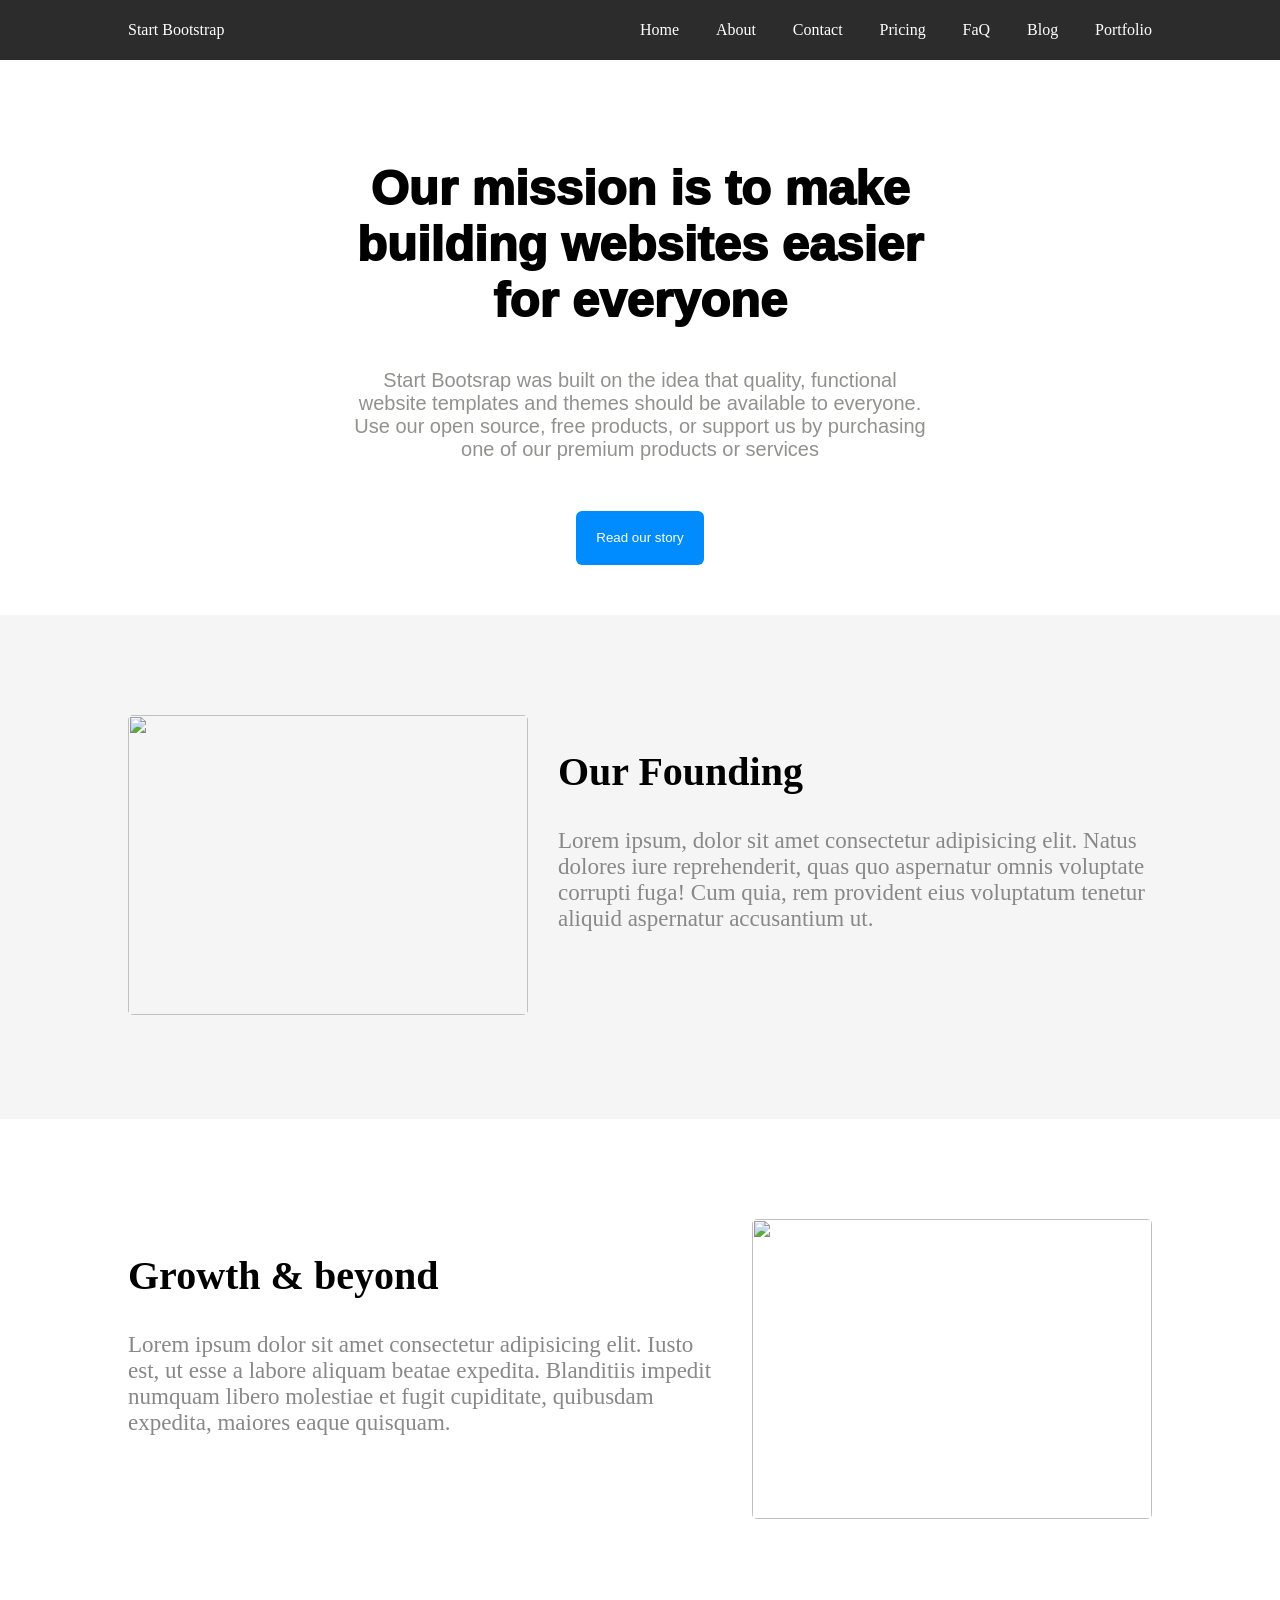
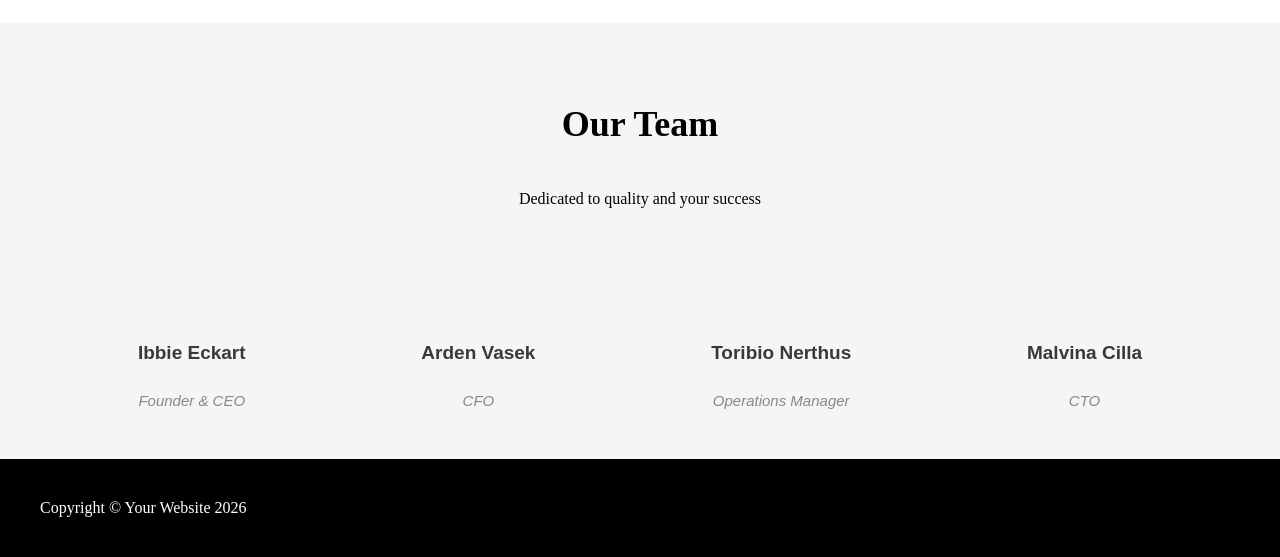
==== commit 30c98e06: "updated index.html" ====
--- a/about.html
+++ b/about.html
@@ -3,7 +3,15 @@
 <head>
     <meta charset="UTF-8">
     <meta name="viewport" content="width=device-width, initial-scale=1.0">
-    <link rel="stylesheet" href="./css/style.css">
+    <link rel="stylesheet" href="./css/about.css">
+     <link
+      href="https://cdn.jsdelivr.net/npm/bootstrap-icons/font/bootstrap-icons.css"
+      rel="stylesheet"
+    />
+    <link
+      rel="stylesheet"
+      href="https://cdnjs.cloudflare.com/ajax/libs/font-awesome/7.3.1/css/all.min.css"
+    />
     <title>About</title>
 </head>
 <body>
@@ -11,12 +19,12 @@
          <nav class="navigation">
            <p>Start Bootstrap</p>
            <ol class="navigation-list">
-            <li>Home</li>
-            <li>About</li>
-            <li>Contact</li>
-            <li>Pricing</li>
+            <li> <a href="./index.html">Home</a></li>
+            <li><a href="./about.html">About</a></li>
+            <li> <a href="./contact.html">Contact</a></li>
+            <li> <a href="http://">Pricing</a></li>
             <li>FaQ</li>
-            <li>Blog</li>
+            <li> <a href="./blog.html">Blog</a></li>
             <li>Portfolio</li>
            </ol>
            <div class="hamburger-container">
@@ -35,7 +43,7 @@
         <section class="sec2">
             <div class="d2">
                 <div class="f-img">
-                     <img class="f-image" src="https://dummyimage.com/600x400/343a40/6c757d" alt="">
+                     <img class="f-image" src="https://dummyimage.com/600x400/343a40/6c757d" alt="" >
                 </div>
                      <div class="f-text">
                         <h2>Our Founding </h2>
@@ -46,13 +54,13 @@
         </section>
         <section class="sec3">
             <div class="d3">
-                <div class="g-text">
+                <div class="f-text">
                     <h2>Growth & beyond</h2>
                     <p>Lorem ipsum dolor sit amet consectetur adipisicing elit. Iusto est, ut esse a labore aliquam beatae expedita. Blanditiis impedit numquam libero molestiae et fugit cupiditate, quibusdam expedita, maiores eaque quisquam.
                     </p>
                 </div>
                 <div class="g-img">
-                    <img class="g-image" src="https://dummyimage.com/600x400/343a40/6c757d" alt="">
+                    <img class="f-image" src="https://dummyimage.com/600x400/343a40/6c757d" alt="">
                 </div>
             </div>
         </section>
--- a/css/about.css
+++ b/css/about.css
@@ -0,0 +1,377 @@
+header {
+  color: white;
+  width: 100vw;
+  /* border: 1px solid blue; */
+  background-color: rgb(44, 44, 44);
+}
+body {
+  margin: 0px;
+
+  padding: 0px;
+}
+
+a{
+  text-decoration: none;
+  color: white;
+}
+
+.hamburger-container {
+  display: none;
+}
+.navigation {
+  /* border: 2px solid black; */
+  margin: 0 auto;
+  width: 80%;
+  padding: 5px;
+  display: flex;
+  flex-direction: row;
+  justify-content: space-between;
+}
+.navigation-list {
+  display: flex;
+  flex-direction: row;
+  width: 50%;
+  justify-content: space-between;
+}
+.navigation-list li {
+  list-style-type: none;
+}
+
+footer {
+  background-color: black;
+  color: white;
+  padding: 40px;
+  font-size: 16px;
+  position: static;
+}
+
+.sec1 {
+  background-color: white;
+  /* display: flex;
+    flex-direction: column; */
+}
+.d1 {
+  display: flex;
+  flex-direction: column;
+}
+.head1 {
+  
+  width: 50%;
+  align-self: center;
+
+  text-align: center;
+  padding-top: 0px;
+  margin-top: 100px;
+  font-size: 49px;
+  font-weight: 1000;
+  font-family: "Gill Sans", "Gill Sans MT", Calibri, "Trebuchet MS", sans-serif;
+}
+.pa1 {
+  
+  width: 45%;
+  text-align: center;
+  align-self: center;
+  font-size: 20px;
+  color: #90928e;
+  margin: 0px;
+  font-family: "Gill Sans", "Gill Sans MT", Calibri, "Trebuchet MS", sans-serif;
+  padding: 0px;
+}
+.btn2 {
+  width: 10vw;
+  height: 6vh;
+  border: none;
+  border-radius: 6px;
+  background-color: rgb(0, 140, 255);
+  color: white;
+  align-self: center;
+  margin: 50px;
+  font-weight: 500;
+}
+.btn2:hover {
+  background-color: rgb(55, 105, 215);
+}
+.sec2 {
+  background-color: whitesmoke;
+  /* width: 100vw; */
+  padding: 100px ;
+}
+.sec3{
+    padding: 100px ;
+    
+}
+.d2 {
+    display: flex;
+    margin: 0 auto;
+    width: 80vw;
+    gap: 30px;
+    
+}
+.d3 {
+    display: flex;
+    margin: 0 auto;
+    width: 80vw;
+    gap: 30px;
+}
+
+.f-img{
+    width: 50%;
+}
+.f-image{
+    width: 400px;
+    height:300px;
+    border-radius: 5px;
+}
+
+.g-img{
+    width: 50%;
+}
+.f-text h2{
+    font-size: 40px;
+    font-weight: 900;
+}
+.f-text p{
+    
+    font-size: 23px;
+    font-weight: 500;
+    color: #888;
+
+}
+
+/* next-section */
+.sec4 {
+  background-color: whitesmoke;
+  margin: 0 auto;
+}
+.d4 {
+  display: flex;
+  flex-direction: column;
+  padding: 50px;
+  align-items: center;
+  margin: 0;
+}
+.d4 h2 {
+  text-align: center;
+  font-size: 36px;
+}
+.ot {
+  display: flex;
+  flex-direction: row;
+  padding: 50px;
+  justify-content: space-around;
+}
+.ot-img {
+  border-radius: 50%;
+}
+span {
+  font-family: "Franklin Gothic Medium", "Arial Narrow", Arial, sans-serif;
+  display: flex;
+  flex-direction: column;
+  /* justify-content: center;  */
+  flex: 1;
+  text-align: center;
+}
+strong {
+  font-size: 19px;
+  color: #343a40;
+  margin-bottom: 10px;
+}
+small {
+  font-size: 15px;
+  color: #888;
+  font-style: italic;
+}
+/* footer {
+  background-color: black;
+  color: white;
+  padding: 40px;
+  font-size: 16px;
+  position: static;
+} */
+
+/* mobile responsiveness */
+
+@media screen and (min-width: 320px) and (max-width: 480px) {
+  /* body{
+    border: 5px solid blue;
+    width: 100vw;
+  } */
+
+  .hamburger {
+    height: 30px;
+    width: 30px;
+  }
+  .hamburger-container {
+    display: block;
+    /* border: 2px solid white; */
+    width: 40px;
+    height: 40px;
+    margin-left: 0 auto;
+    margin-top: 18px;
+  }
+  .navigation-list {
+    display: none;
+  }
+  .head1 {
+    width: 98.7%;
+    font-size: 30px;
+    font-weight: 700;
+  }
+  .pa1 {
+    width: 98.7%;
+  }
+ 
+.sec2,
+.sec3{
+    /* border: 2px solid blue; */
+    padding: 100px 0px 100px 0px;
+}
+.d3{
+    /* flex-direction: column; */
+}
+  .f-image {
+    width: 80vw;
+    height: 40vh;
+    /* margin: 0 auto; */
+    /* margin-right: 70px; */
+}
+
+.g-img{
+    width: 50%;
+}
+
+ .f-text p{
+    font-size: 20px;
+    font-weight: 500;
+    color: #888;
+}
+.f-text h2{
+    font-size: 30px;
+    font-weight: 900;
+}
+  
+  .btn2 {
+    width: 30vw;
+    font-weight: 500;
+  }
+  .btn2:hover {
+    background-color: rgb(55, 105, 215);
+  }
+  .d2 {
+    /* display: flex;
+        flex-direction: row;
+        flex-wrap: wrap; */
+    display: block;
+    display: flex;
+    flex-direction: column;
+
+    /* flex-wrap: wrap; */
+  }
+  .d3 {
+    display: block;
+    display: flex;
+    flex-direction: column-reverse;
+  }
+
+  /* footer {
+    width: 100%;
+    background-color: black;
+    /* border: red 2px solid; */
+  /* color: white; */
+  /* padding: 40px; */
+  /* font-size: 16px; */
+  /* margin-right: 20px; */
+
+  /* position: static; */
+
+  .otd {
+    display: flex;
+    flex-direction: column;
+    justify-content: space-between;
+  }
+  .ot {
+    flex-direction: column;
+    justify-content: space-between;
+    align-content: center;
+  }
+  .ot-text {
+    align-content: flex-start;
+  }
+}
+
+
+
+/* tablet responsiveness */
+@media screen and (min-width: 481px) and (max-width: 768px) {
+ .hamburger {
+    height: 30px;
+    width: 30px;
+  }
+  .hamburger-container {
+    display: block;
+    /* border: 2px solid white; */
+    width: 40px;
+    height: 40px;
+    margin-left: 0 auto;
+    margin-top: 18px;
+  }
+  .navigation-list {
+    display: none;
+  }
+ 
+  .btn2 {
+    width: 20%;
+  }
+  .btn2:hover {
+  background-color: rgb(55, 105, 215);
+}
+  .head1 {
+    width: 80%;
+    font-size: 40px;
+    font-weight: 700;
+  }
+  .pa1 {
+    width: 70%;
+  }
+  .d2 {
+    /* display: flex;
+        flex-direction: row;
+        flex-wrap: wrap; */
+    display: block;
+    display: flex;
+    flex-direction: column;
+
+    /* flex-wrap: wrap; */
+  }
+  .d3 {
+    display: block;
+    display: flex;
+    flex-direction: column-reverse;
+  }
+
+   .f-image {
+    width: 80vw;
+    height: 80vh;
+    /* margin: 0 auto; */
+    /* margin-right: 70px; */
+}
+
+.g-img{
+    width: 50%;
+}
+.f-text p{
+    font-size: 23px;
+    font-weight: 500;
+    color: #888;
+}
+.f-text h2{
+    font-size: 30px;
+    font-weight: 900;
+}
+
+  .otd {
+    display: flex;
+    flex-direction: column;
+    justify-content: space-between;
+  }
+}
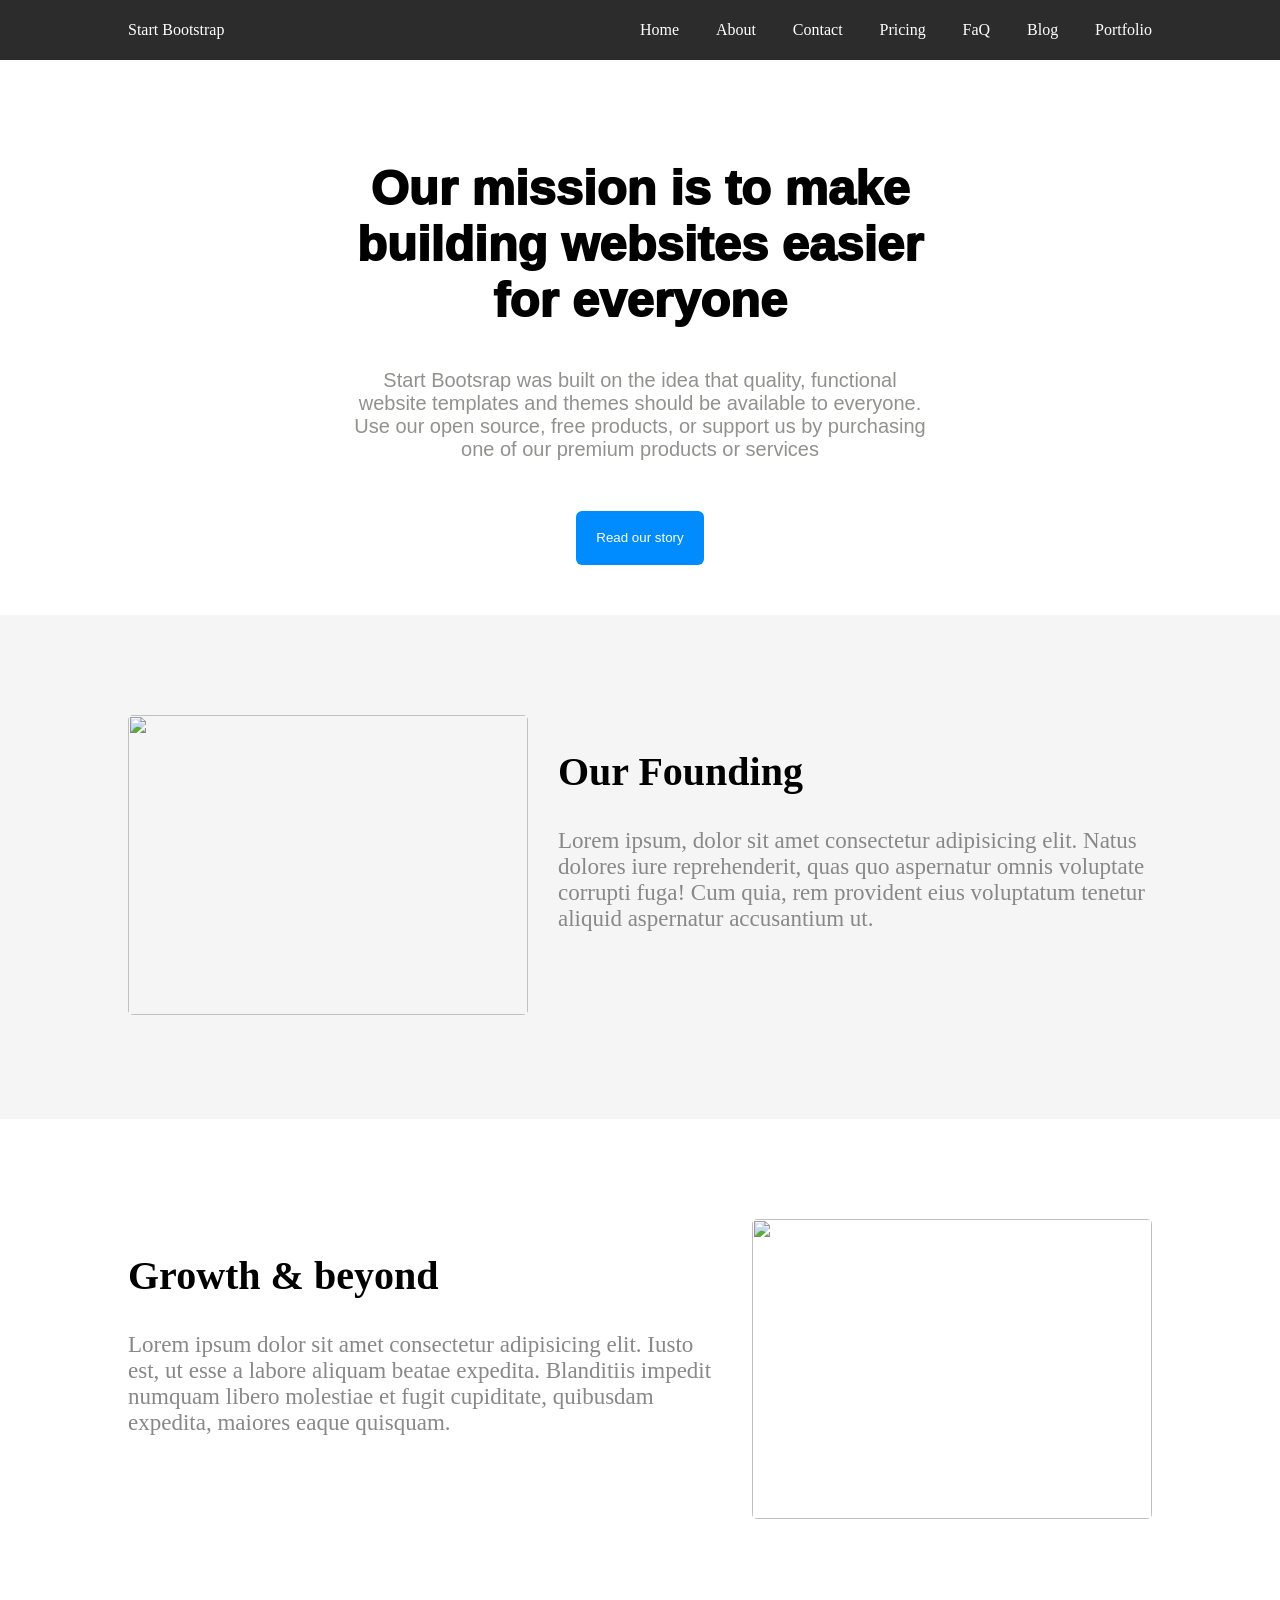
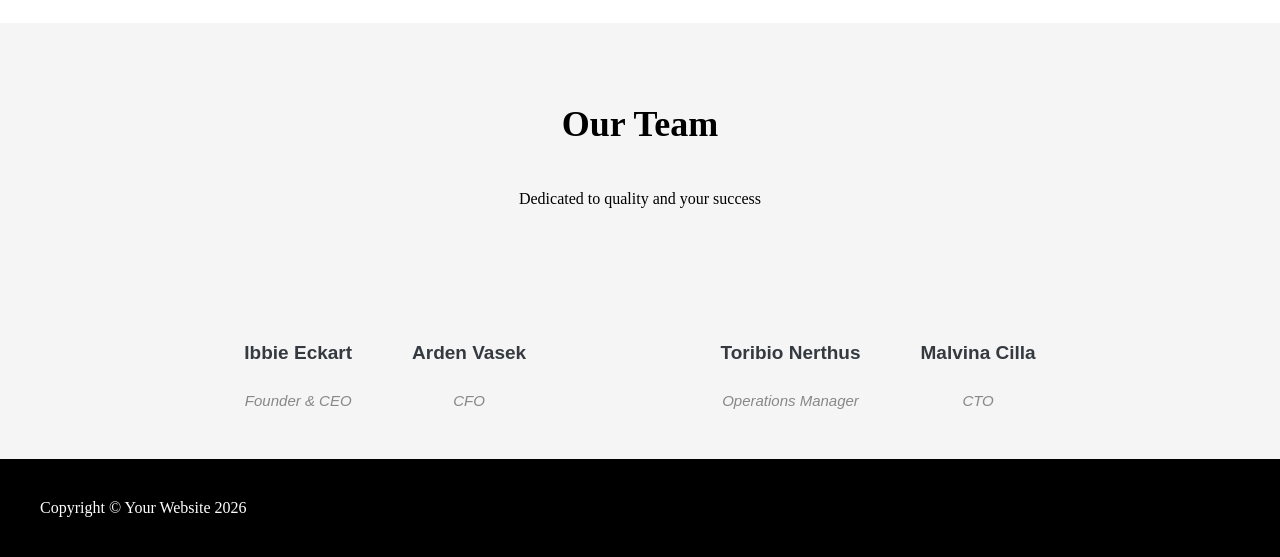
==== commit 87d7bde4: "updated contact.html" ====
--- a/about.html
+++ b/about.html
@@ -1,10 +1,10 @@
-<!DOCTYPE html>
+<!doctype html>
 <html lang="en">
-<head>
-    <meta charset="UTF-8">
-    <meta name="viewport" content="width=device-width, initial-scale=1.0">
-    <link rel="stylesheet" href="./css/about.css">
-     <link
+  <head>
+    <meta charset="UTF-8" />
+    <meta name="viewport" content="width=device-width, initial-scale=1.0" />
+    <link rel="stylesheet" href="./css/about.css" />
+    <link
       href="https://cdn.jsdelivr.net/npm/bootstrap-icons/font/bootstrap-icons.css"
       rel="stylesheet"
     />
@@ -13,108 +13,144 @@
       href="https://cdnjs.cloudflare.com/ajax/libs/font-awesome/7.3.1/css/all.min.css"
     />
     <title>About</title>
-</head>
-<body>
-     <header>
-         <nav class="navigation">
-           <p>Start Bootstrap</p>
-           <ol class="navigation-list">
-            <li> <a href="./index.html">Home</a></li>
-            <li><a href="./about.html">About</a></li>
-            <li> <a href="./contact.html">Contact</a></li>
-            <li> <a href="http://">Pricing</a></li>
-            <li>FaQ</li>
-            <li> <a href="./blog.html">Blog</a></li>
-            <li>Portfolio</li>
-           </ol>
-           <div class="hamburger-container">
-               <i class="fa-solid fa-bars"></i>
-           </div>
-     </nav>
+  </head>
+  <body>
+    <header>
+      <nav class="navigation">
+        <p>Start Bootstrap</p>
+        <ol class="navigation-list">
+          <li><a href="./index.html">Home</a></li>
+          <li><a href="./about.html">About</a></li>
+          <li><a href="./contact.html">Contact</a></li>
+          <li><a href="http://">Pricing</a></li>
+          <li>FaQ</li>
+          <li><a href="./blog.html">Blog</a></li>
+          <li>Portfolio</li>
+        </ol>
+        <div class="hamburger-container">
+          <i class="fa-solid fa-bars"></i>
+        </div>
+      </nav>
     </header>
     <main>
-        <section class="sec1">
-            <div class="d1">
-                <h1 class="head1">Our mission is to make building websites easier for everyone</h1>
-                <p class="pa1">Start Bootsrap was built on the idea that quality, functional website templates and themes should be available to everyone. Use our open source, free products, or support us by purchasing one of our premium products or services</p>
-                <button class="btn2">Read our story</button>
+      <section class="sec1">
+        <div class="d1">
+          <h1 class="head1">
+            Our mission is to make building websites easier for everyone
+          </h1>
+          <p class="pa1">
+            Start Bootsrap was built on the idea that quality, functional
+            website templates and themes should be available to everyone. Use
+            our open source, free products, or support us by purchasing one of
+            our premium products or services
+          </p>
+          <button class="btn2">Read our story</button>
+        </div>
+      </section>
+      <section class="sec2">
+        <div class="d2">
+          <div class="f-img">
+            <img
+              class="f-image"
+              src="https://dummyimage.com/600x400/343a40/6c757d"
+              alt=""
+            />
+          </div>
+          <div class="f-text">
+            <h2>Our Founding</h2>
+            <p>
+              Lorem ipsum, dolor sit amet consectetur adipisicing elit. Natus
+              dolores iure reprehenderit, quas quo aspernatur omnis voluptate
+              corrupti fuga! Cum quia, rem provident eius voluptatum tenetur
+              aliquid aspernatur accusantium ut.
+            </p>
+          </div>
+        </div>
+      </section>
+      <section class="sec3">
+        <div class="d3">
+          <div class="f-text">
+            <h2>Growth & beyond</h2>
+            <p>
+              Lorem ipsum dolor sit amet consectetur adipisicing elit. Iusto
+              est, ut esse a labore aliquam beatae expedita. Blanditiis impedit
+              numquam libero molestiae et fugit cupiditate, quibusdam expedita,
+              maiores eaque quisquam.
+            </p>
+          </div>
+          <div class="g-img">
+            <img
+              class="f-image"
+              src="https://dummyimage.com/600x400/343a40/6c757d"
+              alt=""
+            />
+          </div>
+        </div>
+      </section>
+      <section class="sec4">
+        <div class="otd">
+          <div class="d4">
+            <h2>Our Team</h2>
+            <p>Dedicated to quality and your success</p>
+          </div>
+          <div class="ot">
+            <div class="img1">
+              <div>
+                <img
+                  class="ot-img"
+                  src="https://dummyimage.com/150x150/ced4da/6c757d"
+                  alt=""
+                />
+                <span class="ot-text">
+                  <strong>Ibbie Eckart</strong>
+                  <br />
+                  <small>Founder & CEO</small>
+                </span>
+              </div>
+              <div>
+                <img
+                  class="ot-img"
+                  src="https://dummyimage.com/150x150/ced4da/6c757d"
+                  alt=""
+                />
+                <span class="ot-text">
+                  <strong>Arden Vasek</strong>
+                  <br />
+                  <small>CFO</small>
+                </span>
+              </div>
             </div>
-        </section>
-        <section class="sec2">
-            <div class="d2">
-                <div class="f-img">
-                     <img class="f-image" src="https://dummyimage.com/600x400/343a40/6c757d" alt="" >
+            <div class="img1">
+
+                <div>
+                    <img
+                    class="ot-img"
+                    src="https://dummyimage.com/150x150/ced4da/6c757d"
+                    alt=""
+                    />
+                    <span class="ot-text">
+                        <strong>Toribio Nerthus</strong>
+                        <br />
+                        <small>Operations Manager</small>
+                    </span>
                 </div>
-                     <div class="f-text">
-                        <h2>Our Founding </h2>
-                        <p>Lorem ipsum, dolor sit amet consectetur adipisicing elit. Natus dolores iure reprehenderit, quas quo aspernatur omnis voluptate corrupti fuga! Cum quia, rem provident eius voluptatum tenetur aliquid aspernatur accusantium ut. 
-                        </p>
-                     </div>
-            </div>
-        </section>
-        <section class="sec3">
-            <div class="d3">
-                <div class="f-text">
-                    <h2>Growth & beyond</h2>
-                    <p>Lorem ipsum dolor sit amet consectetur adipisicing elit. Iusto est, ut esse a labore aliquam beatae expedita. Blanditiis impedit numquam libero molestiae et fugit cupiditate, quibusdam expedita, maiores eaque quisquam.
-                    </p>
-                </div>
-                <div class="g-img">
-                    <img class="f-image" src="https://dummyimage.com/600x400/343a40/6c757d" alt="">
+                <div>
+                    <img
+                    class="ot-img"
+                    src="https://dummyimage.com/150x150/ced4da/6c757d"
+                    alt=""
+                    />
+                    <span class="ot-text">
+                        <strong>Malvina Cilla</strong>
+                        <br />
+                        <small>CTO</small>
+                    </span>
                 </div>
             </div>
-        </section>
-        <section class="sec4">
-        <div class="otd">
-            <div class="d4">
-                <h2>Our Team</h2>
-                <p>Dedicated to quality and your success</p>
-            </div>
-            <div class="ot">
-                <div>
-                    <img class="ot-img" src="https://dummyimage.com/150x150/ced4da/6c757d" alt="">
-                     <span class="ot-text">
-                        
-                                <strong>Ibbie Eckart</strong>
-                                <br>
-                                <small>Founder & CEO</small>
-                            </span>
-                </div>
-                <div>
-                    <img class="ot-img" src="https://dummyimage.com/150x150/ced4da/6c757d" alt="">
-                     <span class="ot-text">
-    
-                                <strong>Arden Vasek</strong>
-                                <br>
-                                <small>CFO</small>
-                            </span>
-                </div>
-                <div>
-                    <img class="ot-img" src="https://dummyimage.com/150x150/ced4da/6c757d" alt="">
-                     <span class="ot-text">
-    
-                                <strong>Toribio Nerthus</strong>
-                                <br>
-                                <small>Operations Manager</small>
-                            </span>
-                </div>
-                <div>
-                    <img class="ot-img" src="https://dummyimage.com/150x150/ced4da/6c757d" alt="">
-                     <span class="ot-text">
-    
-                                <strong>Malvina Cilla</strong>
-                                <br>
-                                <small>CTO</small>
-                            </span>
-                </div>
+          </div>
         </div>
-            
-                
-            </div>
-        </section>
+      </section>
     </main>
-     <footer>
-        Copyright © Your Website 2026
-     </footer>
-</body>
-</html>+    <footer>Copyright © Your Website 2026</footer>
+  </body>
+</html>
--- a/css/about.css
+++ b/css/about.css
@@ -10,7 +10,7 @@
   padding: 0px;
 }
 
-a{
+a {
   text-decoration: none;
   color: white;
 }
@@ -55,7 +55,6 @@
   flex-direction: column;
 }
 .head1 {
-  
   width: 50%;
   align-self: center;
 
@@ -67,7 +66,6 @@
   font-family: "Gill Sans", "Gill Sans MT", Calibri, "Trebuchet MS", sans-serif;
 }
 .pa1 {
-  
   width: 45%;
   text-align: center;
   align-self: center;
@@ -94,48 +92,44 @@
 .sec2 {
   background-color: whitesmoke;
   /* width: 100vw; */
-  padding: 100px ;
-}
-.sec3{
-    padding: 100px ;
-    
+  padding: 100px;
+}
+.sec3 {
+  padding: 100px;
 }
 .d2 {
-    display: flex;
-    margin: 0 auto;
-    width: 80vw;
-    gap: 30px;
-    
+  display: flex;
+  margin: 0 auto;
+  width: 80vw;
+  gap: 30px;
 }
 .d3 {
-    display: flex;
-    margin: 0 auto;
-    width: 80vw;
-    gap: 30px;
-}
-
-.f-img{
-    width: 50%;
-}
-.f-image{
-    width: 400px;
-    height:300px;
-    border-radius: 5px;
-}
-
-.g-img{
-    width: 50%;
-}
-.f-text h2{
-    font-size: 40px;
-    font-weight: 900;
-}
-.f-text p{
-    
-    font-size: 23px;
-    font-weight: 500;
-    color: #888;
-
+  display: flex;
+  margin: 0 auto;
+  width: 80vw;
+  gap: 30px;
+}
+
+.f-img {
+  width: 50%;
+}
+.f-image {
+  width: 400px;
+  height: 300px;
+  border-radius: 5px;
+}
+
+.g-img {
+  width: 50%;
+}
+.f-text h2 {
+  font-size: 40px;
+  font-weight: 900;
+}
+.f-text p {
+  font-size: 23px;
+  font-weight: 500;
+  color: #888;
 }
 
 /* next-section */
@@ -156,12 +150,18 @@
 }
 .ot {
   display: flex;
+  /* border: 2px solid red; */
   flex-direction: row;
   padding: 50px;
-  justify-content: space-around;
+  justify-content: space-evenly;
 }
 .ot-img {
   border-radius: 50%;
+}
+.img1{
+  display: flex;
+  justify-content: space-between;
+  gap: 60px;
 }
 span {
   font-family: "Franklin Gothic Medium", "Arial Narrow", Arial, sans-serif;
@@ -197,7 +197,7 @@
     width: 100vw;
   } */
 
-  .hamburger {
+   .hamburger {
     height: 30px;
     width: 30px;
   }
@@ -213,43 +213,41 @@
     display: none;
   }
   .head1 {
-    width: 98.7%;
+    width: 88.7%;
     font-size: 30px;
     font-weight: 700;
   }
   .pa1 {
-    width: 98.7%;
-  }
- 
-.sec2,
-.sec3{
+    width: 8.7%;
+  }
+
+  .sec2,
+  .sec3 {
     /* border: 2px solid blue; */
     padding: 100px 0px 100px 0px;
-}
-.d3{
-    /* flex-direction: column; */
-}
+  }
+g
   .f-image {
     width: 80vw;
     height: 40vh;
     /* margin: 0 auto; */
     /* margin-right: 70px; */
-}
-
-.g-img{
+  }
+
+  .g-img {
     width: 50%;
-}
-
- .f-text p{
+  }
+
+  .f-text p {
     font-size: 20px;
     font-weight: 500;
     color: #888;
-}
-.f-text h2{
+  }
+  .f-text h2 {
     font-size: 30px;
     font-weight: 900;
-}
-  
+  }
+
   .btn2 {
     width: 30vw;
     font-weight: 500;
@@ -276,8 +274,7 @@
   /* footer {
     width: 100%;
     background-color: black;
-    /* border: red 2px solid; */
-  /* color: white; */
+    /* color: white; */
   /* padding: 40px; */
   /* font-size: 16px; */
   /* margin-right: 20px; */
@@ -289,21 +286,31 @@
     flex-direction: column;
     justify-content: space-between;
   }
+  .d4 p {
+    text-align: center;
+    margin-top: 0;
+    margin-bottom: 0;
+  }
   .ot {
-    flex-direction: column;
-    justify-content: space-between;
+    /* margin-top: 0; */
+    flex-direction: column;
+    /* border: red 2px solid; */
+    /* justify-content: space-between; */
     align-content: center;
+    margin: 0 auto;
+    gap: 30px;
   }
   .ot-text {
-    align-content: flex-start;
-  }
-}
-
-
+    align-content: center;
+  }
+  .img1{
+    flex-direction: column;
+  }
+}
 
 /* tablet responsiveness */
 @media screen and (min-width: 481px) and (max-width: 768px) {
- .hamburger {
+  .hamburger {
     height: 30px;
     width: 30px;
   }
@@ -318,13 +325,13 @@
   .navigation-list {
     display: none;
   }
- 
+
   .btn2 {
     width: 20%;
   }
   .btn2:hover {
-  background-color: rgb(55, 105, 215);
-}
+    background-color: rgb(55, 105, 215);
+  }
   .head1 {
     width: 80%;
     font-size: 40px;
@@ -349,29 +356,52 @@
     flex-direction: column-reverse;
   }
 
-   .f-image {
+  .f-image {
     width: 80vw;
     height: 80vh;
     /* margin: 0 auto; */
     /* margin-right: 70px; */
-}
-
-.g-img{
+  }
+
+  .g-img {
     width: 50%;
-}
-.f-text p{
+  }
+  .f-text p {
     font-size: 23px;
     font-weight: 500;
     color: #888;
-}
-.f-text h2{
+  }
+  .f-text h2 {
     font-size: 30px;
     font-weight: 900;
-}
+  }
 
   .otd {
     display: flex;
     flex-direction: column;
     justify-content: space-between;
-  }
-}
+    /* margin-top: 0; */
+  }
+  
+  .d4{
+    /* border: 2px solid blue; */
+    
+    padding-bottom: 0;
+  }
+  .d4 p {
+    text-align: center;
+    margin-top: 0;
+    margin-bottom: 0;
+  }
+  .ot{
+    display: flex;
+    flex-direction: row;
+    
+  }
+  .img1{
+    /* border: 2px solid blue; */
+    gap: 25px;
+    display: flex;
+    flex-direction: column;
+}
+}
